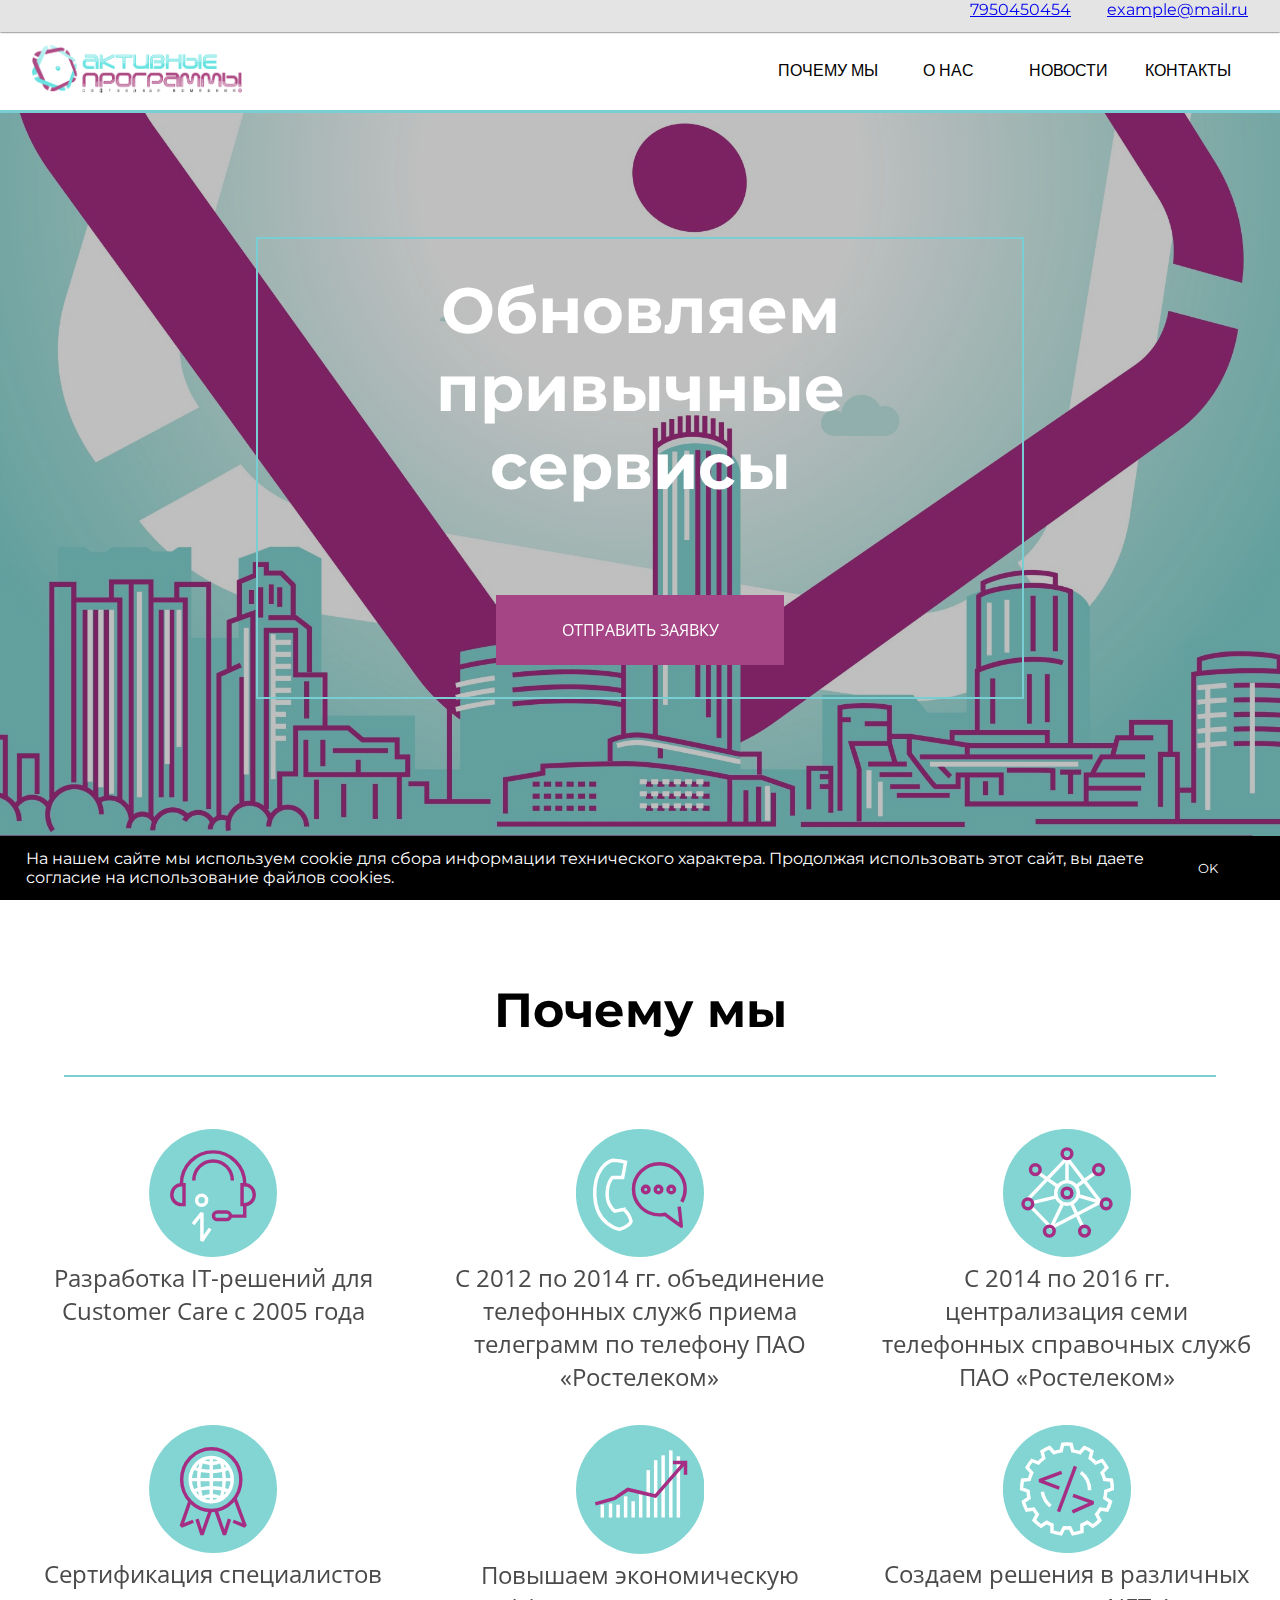
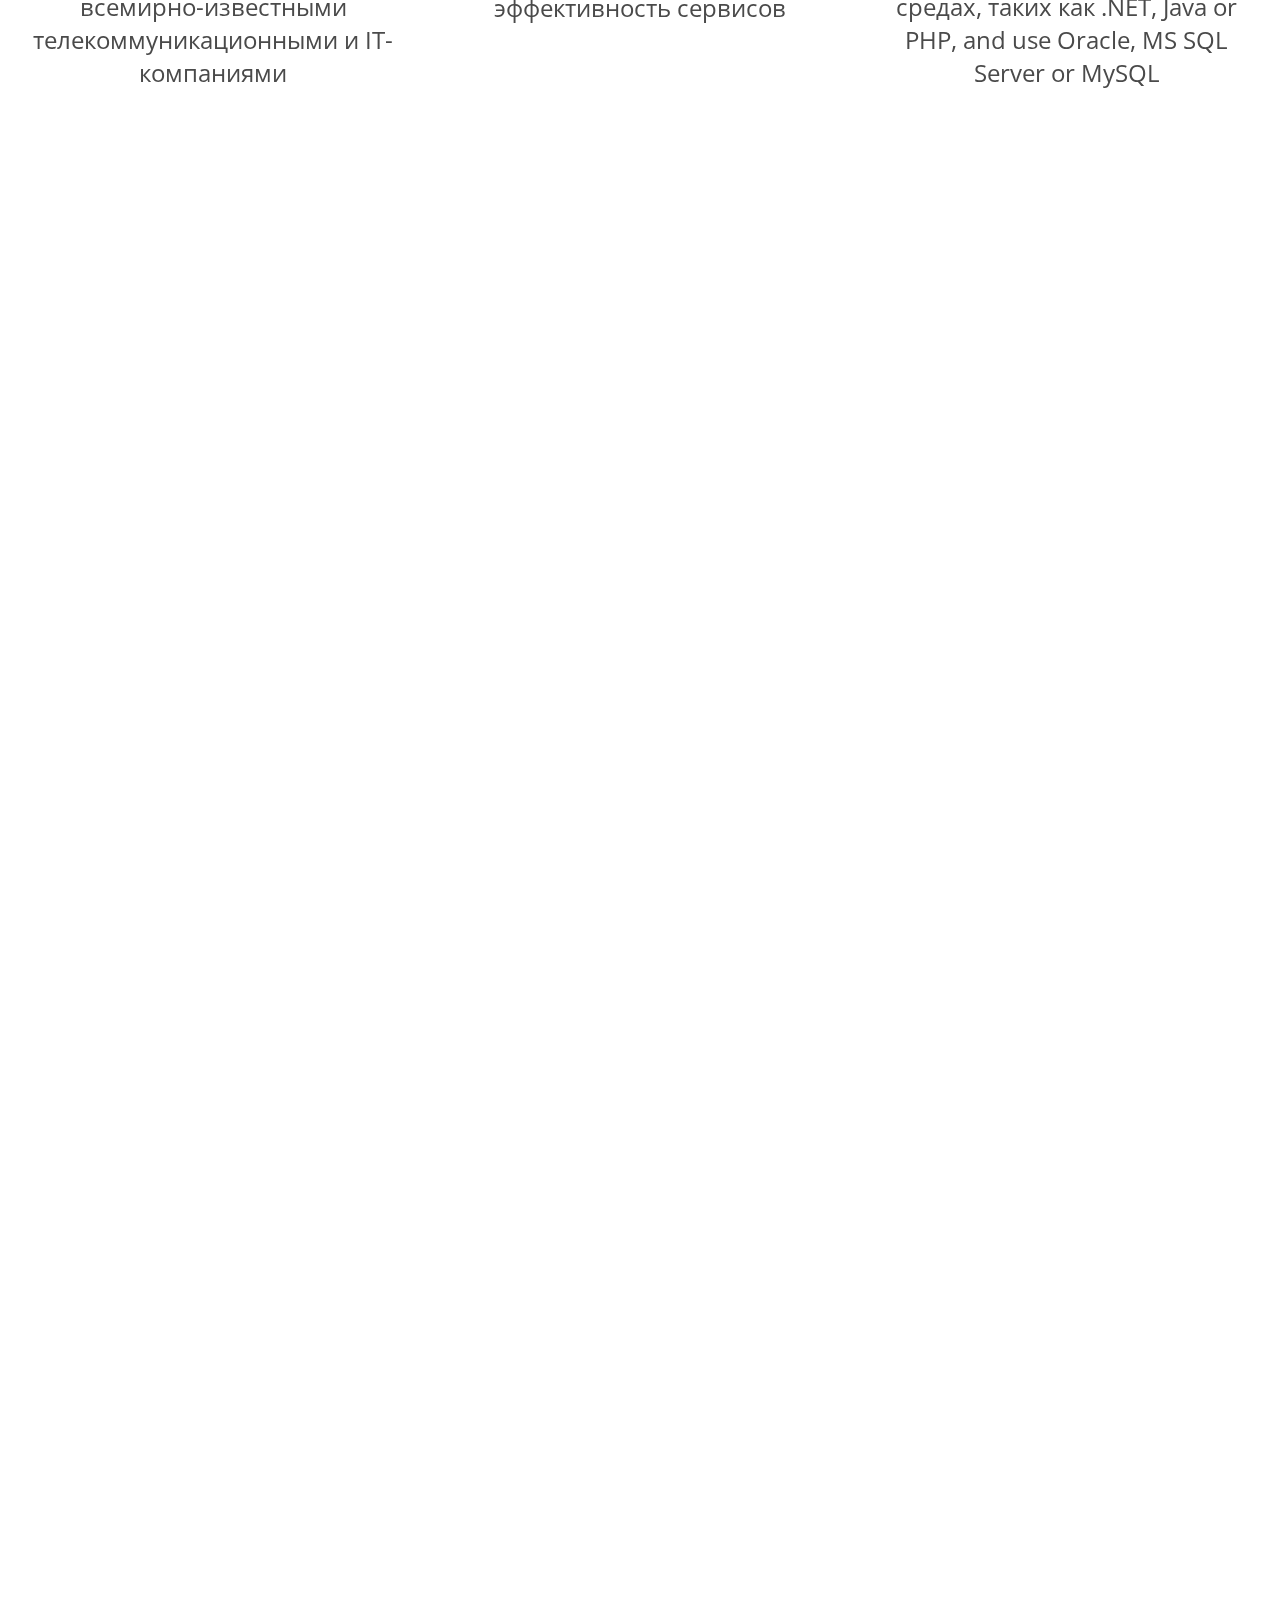
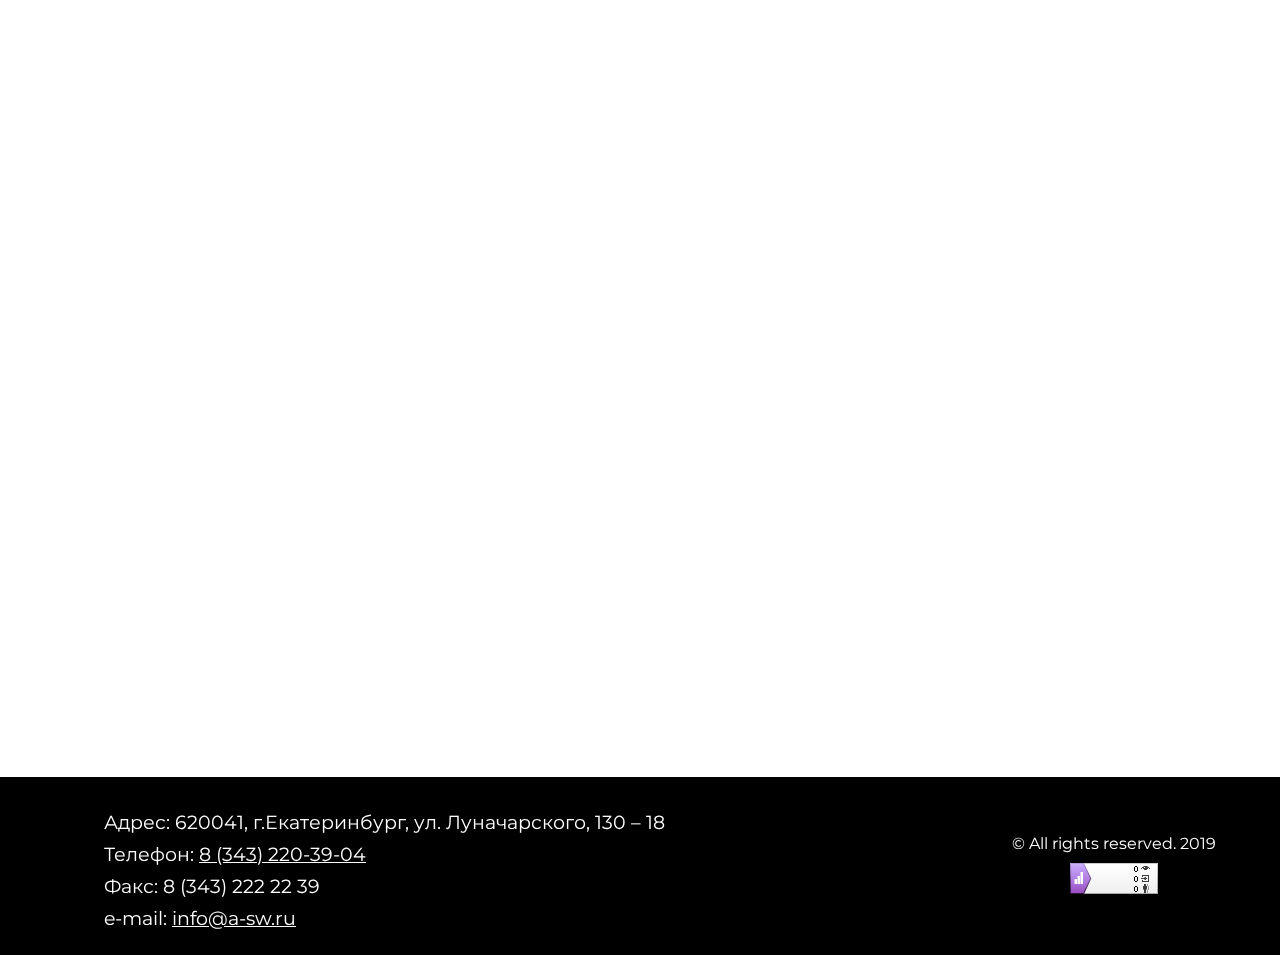
==== src/index.html @ 52c0e46d "fixed" ====
<!DOCTYPE html>
<html lang="ru">
    <head>
        <meta charset="UTF-8">
        <meta name="viewport" content="width=device-width, initial-scale=1.0">
        <meta http-equiv="X-UA-Compatible" content="ie=edge">
        <link rel="stylesheet" href="css/style.css">
        <link rel="stylesheet" href="css/animations.css">
        <link href="https://fonts.googleapis.com/css?family=Arimo|Noto+Serif+TC" rel="stylesheet">
        <title>Активные Программы</title>
    </head>
    <body>
            <div class="fixed-background"></div>
            <div id="loaderArea" class="loaderArea">
                <div id="load" class="load">
                    <hr><hr><hr><hr>
                </div>
            </div>

            <button></button>

        <div class="popup">
            <div class="popup-card popup-card-form">
                <button class="button button__close">
                    <span class="button__close--line"></span>
                    <span class="button__close--line"></span>
                </button>
                <h2 class="card__headline">Оставьте заявку</h2>
                <p class="card__text">и мы вам перезвоним.</p>
                <form class="form" method="POST">
                    <input class="form__input" type="text" placeholder="Ваше имя" required>
                    <input class="form__input" type="email" placeholder="Ваш email" required>
                    <input class="form__input" type="tel" placeholder="Ваш номер телефона" required>
                    <label class="form__checkbox">
                    <input type="checkbox" name="checkbox" required>
                    Даю согласие на обработку персональных данных</label>
                    <button class="button form__button form__button-submit" type="submit">Оставить заявку</button>  
                </form>
            </div>
            <div class="popup-card popup-succes">
                <h2 class="popup-succes__headline">Спасибо</h2>
                <p class="popup-succes__text">ваша заявка добавлена</p>
                <button class="button form__button popup-succes__button">Отлично</button>
            </div>
        </div>
        
        <section class="top">
            <div class="pre-header">
                <div class="pre-header__info">
                    <a href="tel:+79222222222">7950450454</a>
                    <a href="mailto:example@mail.ru" class="pre-header__info-mail">example@mail.ru</a>
                </div>
            </div>
            <header class="header">

                <a href="index.html">
                    <img src="./images/logo.png" alt="Активные программы" class="header__logo">
                </a>
                <div id="mobile-menu-header">

                    <ul class="navbar navbar--desktop" >
                        <li class="navbar__point"><a href="#about-us" class="navbar__link" >Почему мы</a></li>
                        <li class="navbar__point"><a href="#director-word" class="navbar__link" >О нас</a></li>
                        <li class="navbar__point"><a href="#our-news" class="navbar__link" >Новости</a></li>
                        <li class="navbar__point"><a href="#contacts" class="navbar__link" >Контакты</a></li>
                    </ul>
                </div>


                <div class="burger">
                    <span class="burger__line"></span>
                    <span class="burger__line"></span>
                    <span class="burger__line"></span>
                </div>
            </header>

            <div id="menu-header">
                <ul class="navbar navbar--mobile navbar--mobile-close">
                    <li class="navbar__point"><a href="#about-us" class="navbar__link" >Почему мы</a></li>
                    <li class="navbar__point"><a href="#director-word" class="navbar__link" >О нас</a></li>
                    <li class="navbar__point"><a href="#our-news" class="navbar__link" >Новости</a></li>
                    <li class="navbar__point"><a href="#contacts" class="navbar__link" >Контакты</a></li>
                </ul>
    
            </div>

            <div class="content">
                <h1 class="content__headline">Обновляем привычные сервисы</h1>
                <button class="button content__button">Отправить заявку</button>
            </div>

        </section>

        <section class="about-us" id="about-us">
            <div class="about-container">
                <div class="about-first">
                    <h3>Почему мы</h3>
                </div>
                <div class="flex-things">
                    <div class="thing">
                        <img src="images/1.svg" alt="Customer care">
                        <p>Разработка IT-решений для Customer Care с 2005 года</p>
                    </div>
                    <div class="thing">
                        <img src="images/2.svg" alt="Объединение телефонных служб приема">
                        <p>С 2012 по 2014 гг. объединение
                                телефонных служб приема
                                телеграмм по телефону
                                ПАО «Ростелеком»</p>
                    </div>
                    <div class="thing">
                        <img src="images/3.svg" alt="Централизация служб ростелеком">
                        <p> C 2014 по 2016 гг.
                                централизация семи
                                телефонных справочных
                                служб ПАО «Ростелеком» </p>
                    </div>
                    <div class="thing">
                        <img src="images/4.svg" alt="Сертификация специалистов">
                        <p>Сертификация специалистов
                                всемирно-известными
                                телекоммуникационными
                                и IT-компаниями</p>
                    </div>
                    <div class="thing">
                        <img src="images/5.svg" alt="Повышение экономичности">
                        <p>Повышаем
                                экономическую
                                эффективность
                                сервисов</p>
                    </div>
                    <div class="thing">
                        <img src="images/6.svg" alt="Создание решений в различных сферах">
                        <p>Создаем решения в различных средах,
                                таких как .NET, Java or PHP, and use
                                Oracle, MS SQL Server or MySQL</p>
                    </div>
                </div>
            </div>
        </section>

        <section class="director-word fadeInUp wow">
            <div class="director-word__wrapper">
                <div class="head">
                    <h3 id="director-word">О нас</h3>
                </div>
                <h2>Ваш клиентский сервис уже зрелый, 
                        но не такой эффективный как прежде? 
                        Ищете способ, как его улучшить? 
                </h2>

                <div class="text">
                    <div class="first-part">
                        <p>
                                Если да, то у вас есть ресурс для дальнейшего
                                развития. Снижение эффективности стабильно
                                работающего сервиса — не повод сходить
                                с дистанции! Нужно всего лишь обновить
                                технологию, дать сервису «второе дыхание».
                                «Активные программы» делают это для своих
                                клиентов на российском рынке уже более 10 лет,
                                сокращая затраты заказчиков на содержание
                                клиентского сервиса до 40 %.
                                Мы состоялись как бизнес на границе Европы
                                и Азии, где соединяются два континента, два
                                разных менталитета. Это значит, что обновление 
                        </p>
                    </div>
    
                    <div class="second-part">
                        <p>
                                привычного — суть нашего мышления, основа
                                наших программных продуктов.
                                Мы готовы к сотрудничеству, как на знакомом вам
                                рынке, так и на новом, например, на российском.
                                Обновите ваш клиентский сервис в «Активных
                                программах», гарантирую, что мы дадим ему
                                «второе дыхание»!
                        </p>
                        <div class="director">
                            <div class="director__container">
                                <h4>Александр Докучаев </h4>
                                <p>директор ООО «Активные программы»</p>
                            </div>
                            <img src="images/direc.png">
                        </div>
                    </div>
                </div>
            </div>
            </section>

        <section class="our-news fadeInUp wow" id="our-news">
            <h2 class="our-news__headline">Новости компании</h2>
            <a href="news/all-news.html" class="our-news__headline-link">Смотреть все...</a>
            <div class="news">
                <div class="news__block">
                    <div class="news__block-image"></div>
                    <div class="news__block-content">
                        <h3><a href="news/news/one-news.html">Активные программы – генеральный спонсор первого в России двухдневного турнира в дисциплине Field</a></h3>
                        <span class="news__block-date">01.01.1970</span>
                        <p>28-30 сентября 2018 года, в загородном клубе «Лесная поляна», г. Березовский, состоялся первый в России двухдневный турнир по полевой стрельбе из лука − Гран-При Евразия.</p>
                        <a href="news/news/one-news.html" class="news__block-link">Читать далее.</a>
                    </div>
                </div>
                <div class="news__block">
                    <div class="news__block-image"></div>
                    <div class="news__block-content">
                        <h3><a href="news/news/one-news.html">Компания «Активные программы» представит Екатеринбург на всемирной выставке CEBIT 2018</a></h3>
                        <span class="news__block-date">01.01.1970</span>
                        <p>С 11 по 15 июня в Ганновере пройдет всемирный фестиваль информационных и компьютерных технологий, где будут представлены новейшие разработки и достижения в отрасли.</p>
                        <a href="news/news/one-news.html" class="news__block-link">Читать далее.</a>
                    </div>
                </div>
                <div class="news__block">
                    <div class="news__block-image"></div>
                    <div class="news__block-content">
                        <h3><a href="news/news/one-news.html">Активные программы приняли участие в организации первого этапа кубка России по 3D стрельбе из лука</a></h3>
                        <span class="news__block-date">01.01.1970</span>
                        <p>18-20 мая в спортивном комплексе «Курганово» состоялся первый этап кубка России по 3D стрельбе из лука восточной зоны. В третий раз почетное право организовать мероприятие предоставлено Стрелковому Обществу Евразия − массовому спортивному объединению лучников, владеющему обширным парком макетов для 3D стрельбы из лука. Компания «Активные программы» учредила специальные призы для победителей.</p>
                        <a href="news/news/one-news.html" class="news__block-link">Читать далее.</a>
                    </div>
                </div>
            </div>
        </section>

        <section class="map fadeInUp wow">
            <iframe src="https://www.google.com/maps/embed?pb=!1m18!1m12!1m3!1d2182.2469455033993!2d60.61675531611983!3d56.84170791494999!2m3!1f0!2f0!3f0!3m2!1i1024!2i768!4f13.1!3m3!1m2!1s0x43c16e865427ce73%3A0xb6379f2a92ab1306!2z0YPQuy4g0JvRg9C90LDRh9Cw0YDRgdC60L7Qs9C-LCAxMzAsIDE4LCDQldC60LDRgtC10YDQuNC90LHRg9GA0LMsINCh0LLQtdGA0LTQu9C-0LLRgdC60LDRjyDQvtCx0LsuLCA2MjAwNzU!5e0!3m2!1sru!2sru!4v1554385205205!5m2!1sru!2sru" allowfullscreen></iframe>

        </section>

        <footer class="footer" id="contacts">
            <ul class="info">
                <li class="info__point">Адрес: 620041, г.Екатеринбург, ул. Луначарского, 130 – 18</li>
                <li class="info__point">Телефон: <a href="tel:+73432203904">8 (343) 220-39-04</a></li>
                <li class="info__point">Факс: 8 (343) 222 22 39</li>
                <li class="info__point">e-mail: <a href="mailto:info@a-sw.ru">info@a-sw.ru</a></li>   
            </ul>
            <div class="footer__something">
                <p style="color: white">© All rights reserved. 2019</p>
                <img class="footer__something-metric" src="images/yandexmetrics.png">
            </div>
        </footer>

        <div class="cookie">
            <p class="cookie__text">На нашем сайте мы используем cookie для сбора информации технического характера. Продолжая использовать этот сайт, вы даете согласие на использование файлов cookies.</p>
            <button class="button cookie__button">OK</button>
        </div>
        
    <script src="js/menu.js"></script>
    <script src="jquery/jquery.3.3.1.min.js"></script>
    <script src="js/popup.js"></script>
    <script src="js/wow.min.js"></script>
    <script src="js/scroll.js"></script>
    <script src="js/cookie.js"></script>
    <script src="js/loader.js"></script>
    <script>
        wow = new WOW(
        {
        boxClass:     'wow',      // default
        animateClass: 'animated', // default
        offset:       0,          // default
        mobile:       true,       // default
        live:         true        // default
    }
    )
    new WOW().init();</script>
    </body>
</html>
---- src/css/style.css ----
@charset "UTF-8";
/*Общие правила*/
@import url("https://fonts.googleapis.com/css?family=Montserrat");
@import url("https://fonts.googleapis.com/css?family=Open+Sans");
* {
  -webkit-box-sizing: border-box;
          box-sizing: border-box;
}

@media (min-width: 700px) {
  html {
    font-size: 16px;
  }
}

@media (max-width: 700px) {
  html {
    font-size: 14px;
  }
}

h1, h2, h3, h4, h5, p, img {
  margin: 0;
  padding: 0;
}

h1, h2, h3, h4, h5, p, ul, a, button {
  font-family: 'Montserrat';
  outline: none;
}

body {
  margin: 0;
  padding: 0;
  width: 100%;
  overflow-x: hidden;
}

.button {
  width: 18em;
  padding: 1.5em 0;
  text-align: center;
  background-color: transparent;
  border: none;
  cursor: pointer;
}

@media (max-width: 720px) {
  .button {
    width: 70%;
  }
}

/*Блок top*/
.top {
  background-size: cover;
  height: 100vh;
  display: -webkit-box;
  display: -ms-flexbox;
  display: flex;
  -webkit-box-pack: center;
      -ms-flex-pack: center;
          justify-content: center;
  -webkit-box-align: center;
      -ms-flex-align: center;
          align-items: center;
  background-attachment: scroll;
}

.top .header {
  width: 100%;
  padding: 0.8rem 2rem;
  -webkit-box-align: center;
      -ms-flex-align: center;
          align-items: center;
  -webkit-box-pack: justify;
      -ms-flex-pack: justify;
          justify-content: space-between;
  display: -webkit-box;
  display: -ms-flexbox;
  display: flex;
  border-bottom: 3px solid #79CED4;
  background: #ffffff;
  position: absolute;
  top: 2rem;
  left: 0;
  z-index: 10;
}

.top .header__logo {
  width: auto;
  height: 3rem;
}

.top .burger {
  width: 2.5em;
  height: auto;
  cursor: pointer;
}

.top .burger__line {
  display: block;
  width: 100%;
  height: 0.2em;
  margin-top: 0.5em;
  background-color: #000000;
}

.top .burger__line:first-child {
  margin: 0;
}

.top .navbar__point {
  display: inline-block;
  width: 10em;
  height: 50%;
  text-transform: uppercase;
  -webkit-transition: all 0.5s ease-in-out;
  transition: all 0.5s ease-in-out;
}

.top .navbar__point:hover {
  border-bottom: 1px solid #B86093;
}

.top .navbar__link {
  display: block;
  height: 100%;
  width: 100%;
  color: black;
  text-decoration: none;
  font-size: 1rem;
  text-align: center;
  font-family: 'Arimo', sans-serif, 'Franklin Gothic Medium', 'Arial Narrow', Arial, sans-serif;
}

@media (min-width: 1050px) {
  .top .navbar {
    width: 30em;
    height: 100%;
    display: -webkit-box;
    display: -ms-flexbox;
    display: flex;
    -webkit-box-pack: justify;
        -ms-flex-pack: justify;
            justify-content: space-between;
    -webkit-box-align: center;
        -ms-flex-align: center;
            align-items: center;
    padding: 0;
  }
  .top .navbar--mobile {
    display: none;
  }
  .top .burger {
    display: none;
  }
}

.top .content {
  text-align: center;
  padding: 2rem 10%;
  border: 2px solid #79CED4;
}

.top .content__headline {
  color: #ffffff;
  margin-bottom: 10vh;
}

.top .content__button {
  background-color: #A54586;
  color: white;
  font-size: 1rem;
  text-transform: uppercase;
  font-family: 'Open Sans';
}

.fixed-background {
  position: fixed;
  top: 0;
  z-index: -1;
  background: -webkit-gradient(linear, left top, right top, color-stop(100%, rgba(0, 0, 0, 0.25)), to(transparent)), url("../images/city.jpg") no-repeat center;
  background: linear-gradient(to right, rgba(0, 0, 0, 0.25) 100%, transparent), url("../images/city.jpg") no-repeat center;
  width: 100vw;
  height: 100vh;
  background-size: cover;
}

.pre-header {
  position: absolute;
  width: 100%;
  height: 2rem;
  background-color: #e4e4e4;
  top: 0;
  left: 0;
  -webkit-box-shadow: 0 0 2px;
          box-shadow: 0 0 2px;
  z-index: 11;
}

.pre-header__info {
  text-align: right;
}

.pre-header__info a {
  margin-right: 2rem;
}

@media (min-width: 1050px) {
  .content {
    width: 60%;
  }
  .content__headline {
    font-size: 4rem;
  }
}

@media (max-width: 1050px) {
  .content {
    width: 90%;
    padding: 0;
  }
  .content__headline {
    font-size: 3rem;
  }
}

@media (max-width: 390px) {
  .content__headline {
    font-size: 2.3rem;
  }
}

@media (max-width: 1050px) {
  .navbar--desktop {
    display: none;
  }
  .navbar--mobile {
    display: block;
    position: absolute;
    background: #ffffff;
    top: 0;
    left: 0;
    width: 100vw;
    height: auto;
    background-color: #ffffff;
    -webkit-transition-duration: 1s;
            transition-duration: 1s;
    padding-left: 0;
    margin: 0;
    -webkit-transform: translateY(-100vh);
            transform: translateY(-100vh);
    z-index: 9;
  }
  .navbar--mobile .navbar__point {
    display: block;
    width: 100%;
    height: auto;
    border-bottom: 1px solid #79CED4;
    padding: 2em 0;
    text-align: left;
  }
  .navbar__link {
    color: white;
  }
  .burger {
    display: block;
  }
}

.popup {
  width: 100%;
  height: 100%;
  position: fixed;
  background-color: rgba(113, 113, 113, 0.7);
  z-index: 100;
  display: none;
  top: 0;
  left: 0;
  opacity: 0;
  -webkit-transition: all 0.4s ease-in-out;
  transition: all 0.4s ease-in-out;
}

.popup-card {
  height: auto;
  position: relative;
  margin: 15vh auto;
  background-color: #ffffff;
  border-radius: 10px;
  text-align: center;
  padding-bottom: 1.5rem;
  -webkit-transition: all 0.5s ease-in-out;
  transition: all 0.5s ease-in-out;
}

.popup-succes {
  padding: 1rem 1rem;
  margin: 30vh auto;
  display: none;
}

.popup-succes__headline {
  margin-bottom: 0.5rem;
  font-size: 1.6rem;
}

.popup-succes__text {
  border-bottom: 1px solid #AD4582;
  font-size: 1.2rem;
  width: 60%;
  margin: 0 20%;
}

.card__headline {
  font-size: 2.5rem;
  padding: 1rem;
  color: #000000;
}

.card__text {
  font-size: 1.5rem;
  color: #000000;
}

.form {
  display: -webkit-box;
  display: -ms-flexbox;
  display: flex;
  -webkit-box-orient: vertical;
  -webkit-box-direction: normal;
      -ms-flex-direction: column;
          flex-direction: column;
  -webkit-box-pack: start;
      -ms-flex-pack: start;
          justify-content: flex-start;
  -webkit-box-align: center;
      -ms-flex-align: center;
          align-items: center;
}

.form__input {
  margin-top: 2vh;
  width: 70%;
  padding: 1em 0.5em;
  border: transparent;
  border-bottom: 1px solid #AD4582;
  font-size: 1rem;
}

.form__input:first-child {
  margin-top: 0;
}

.form__button {
  background-color: #86E3EA;
  border-radius: 10px;
  font-family: 'Arimo', sans-serif, 'Franklin Gothic Medium', 'Arial Narrow', Arial, sans-serif;
  font-size: 1rem;
  height: 3rem;
  width: 15rem;
  margin-top: 1rem;
  padding: 0;
}

.form__button:hover {
  background-color: #6FBCC1;
}

.form__checkbox {
  margin-top: 2em;
  color: #000000;
  display: inline-block;
}

.button__close {
  background-color: rgba(0, 0, 0, 0.1);
  position: absolute;
  font-family: 'Arimo', sans-serif, 'Franklin Gothic Medium', 'Arial Narrow', Arial, sans-serif;
  height: 35px;
  width: 35px;
  display: -webkit-box;
  display: -ms-flexbox;
  display: flex;
  -webkit-box-pack: center;
      -ms-flex-pack: center;
          justify-content: center;
  -webkit-box-align: center;
      -ms-flex-align: center;
          align-items: center;
  border-top-right-radius: 10px;
  border-bottom-left-radius: 10px;
  top: 0;
  right: 0;
}

.button__close:hover {
  background-color: rgba(0, 0, 0, 0.3);
}

.button__close--line {
  display: block;
  position: absolute;
  width: 30px;
  height: 1px;
  background-color: #000000;
  -webkit-transform: rotate(45deg);
          transform: rotate(45deg);
}

.button__close--line:last-child {
  -webkit-transform: rotate(-45deg);
          transform: rotate(-45deg);
}

@media (min-width: 1040px) {
  .popup-card {
    width: 30%;
  }
}

@media (max-width: 1040px) {
  .popup-card {
    width: 80%;
  }
}

@media (max-width: 320px) {
  .popup-card {
    margin: 5vh 10%;
  }
  .popup-succes {
    margin: 30vh auto;
  }
}

.loaderArea {
  background: -webkit-gradient(linear, left top, left bottom, color-stop(10%, #ffe7e8), color-stop(90%, #fff9da));
  background: linear-gradient(to bottom, #ffe7e8 10%, #fff9da 90%);
  position: fixed;
  left: 0;
  top: 0;
  right: 0;
  bottom: 0;
  z-index: 100000;
  -webkit-transition: all 0.5s ease-in-out;
  transition: all 0.5s ease-in-out;
}

.load {
  position: absolute;
  top: 50%;
  left: 50%;
  -webkit-transform: translate(-50%, -50%);
          transform: translate(-50%, -50%);
  height: 100px;
  width: 100px;
}

.load hr {
  border: 0;
  margin: 0;
  width: 40%;
  height: 40%;
  position: absolute;
  border-radius: 50%;
  -webkit-animation: spin 2s ease infinite;
          animation: spin 2s ease infinite;
}

.load :first-child {
  background: #19A68C;
  -webkit-animation-delay: -1.5s;
          animation-delay: -1.5s;
}

.load :nth-child(2) {
  background: #F63D3A;
  -webkit-animation-delay: -1s;
          animation-delay: -1s;
}

.load :nth-child(3) {
  background: #FDA543;
  -webkit-animation-delay: -0.5s;
          animation-delay: -0.5s;
}

.load :last-child {
  background: #193B48;
}

@-webkit-keyframes spin {
  0%, 100% {
    -webkit-transform: translate(0);
            transform: translate(0);
  }
  25% {
    -webkit-transform: translate(160%);
            transform: translate(160%);
  }
  50% {
    -webkit-transform: translate(160%, 160%);
            transform: translate(160%, 160%);
  }
  75% {
    -webkit-transform: translate(0, 160%);
            transform: translate(0, 160%);
  }
}

@keyframes spin {
  0%, 100% {
    -webkit-transform: translate(0);
            transform: translate(0);
  }
  25% {
    -webkit-transform: translate(160%);
            transform: translate(160%);
  }
  50% {
    -webkit-transform: translate(160%, 160%);
            transform: translate(160%, 160%);
  }
  75% {
    -webkit-transform: translate(0, 160%);
            transform: translate(0, 160%);
  }
}

/*Блок about-us*/
.about-container {
  background-color: white;
  padding: 7vh 0;
}

.about-first {
  width: 90%;
  margin: 0 auto 20px auto;
  border-bottom: 2px solid #79CED4;
  text-align: center;
}

.about-first h3 {
  font-size: 3rem;
  margin: 0 0 4vh 0;
  padding: 0;
}

.flex-things {
  display: -webkit-box;
  display: -ms-flexbox;
  display: flex;
  -ms-flex-pack: distribute;
      justify-content: space-around;
  -ms-flex-wrap: wrap;
      flex-wrap: wrap;
}

.flex-things p {
  font-size: 1.5rem;
  font-family: 'Open Sans';
  color: #4a4a4a;
}

.thing {
  text-align: center;
  width: 30%;
  margin-top: 2rem;
}

.thing img {
  width: 8rem;
}

@media (min-width: 550px) and (max-width: 900px) {
  .thing {
    width: 45%;
  }
}

@media (max-width: 550px) {
  .thing {
    width: 100%;
  }
}

/*Блок director-word*/
.director-word h3 {
  font-size: 3rem;
  text-align: center;
  margin: 0 auto 2rem auto;
}

.director-word {
  margin: auto;
  padding: 3rem 0;
  background-color: #e9e9e9;
  width: 100%;
}

.director-word h2 {
  margin-bottom: 2rem;
  text-align: center;
}

.director-word__wrapper {
  width: 90%;
  margin: auto;
}

.head {
  margin: 0 auto 2rem auto;
  border-bottom: 2px solid #79CED4;
}

.text {
  display: -webkit-box;
  display: -ms-flexbox;
  display: flex;
  -ms-flex-pack: distribute;
      justify-content: space-around;
}

.first-part, .second-part {
  width: 40%;
  font-size: 1.4rem;
}

@media (max-width: 900px) {
  .first-part, .second-part {
    width: 100%;
    padding: 0 7%;
  }
  .text {
    -webkit-box-orient: vertical;
    -webkit-box-direction: normal;
        -ms-flex-direction: column;
            flex-direction: column;
  }
}

.director {
  margin-top: 2rem;
  font-size: 1rem;
}

.director__container {
  width: 70%;
  display: inline-block;
  vertical-align: middle;
}

.director p {
  color: grey;
}

.director img {
  display: inline-block;
  width: 4rem;
  vertical-align: middle;
}

/*Блок news*/
.our-news {
  text-align: center;
  padding: 8vh 0;
  background-color: white;
}

.our-news__headline {
  font-size: 3rem;
}

.our-news__headline-link {
  color: #000000;
}

.our-news__headline-link:hover {
  color: #3B3B3B;
}

.news {
  width: 90%;
  height: auto;
  margin: 0 5%;
  display: -webkit-box;
  display: -ms-flexbox;
  display: flex;
  -webkit-box-pack: justify;
      -ms-flex-pack: justify;
          justify-content: space-between;
  -webkit-box-align: center;
      -ms-flex-align: center;
          align-items: center;
  border-top: 2px solid #79CED4;
  margin-top: 2vh;
  padding-top: 5vh;
  -ms-flex-wrap: wrap;
      flex-wrap: wrap;
  -webkit-box-align: start;
      -ms-flex-align: start;
          align-items: flex-start;
}

.news__block {
  text-align: left;
  height: auto;
}

.news__block:first-child .news__block-image {
  background-image: url("../images/team.jpg");
}

.news__block:nth-child(2n) .news__block-image {
  background-image: url("../images/programmer.jpeg");
}

.news__block:last-child .news__block-image {
  background-image: url("../images/ekbcup.jpg");
}

.news__block-image {
  width: 100%;
  height: 18rem;
  background-position: center center;
  background-repeat: no-repeat;
  background-size: cover;
}

.news__block-content h3 {
  font-size: 1.8rem;
  margin-bottom: 2vh;
  margin-top: 1vh;
}

.news__block-content h3 a {
  color: black;
}

.news__block-content h3 a:hover {
  color: #2F2F2F;
}

.news__block-content p {
  margin-top: 1.5vh;
  font-size: 1.3rem;
  color: #A4A4A4;
  font-family: 'Open Sans';
  height: auto;
  white-space: nowrap;
  overflow: hidden;
  padding: 5px;
  text-overflow: ellipsis;
}

.news__block-date {
  color: #A4A4A4;
  font-family: 'Noto Serif TC', serif, Arial, Helvetica, sans-serif;
}

.news__block-link {
  color: #000000;
  font-family: 'Noto Serif TC', serif, Arial, Helvetica, sans-serif;
  font-size: 1.3rem;
}

.news__block-link:hover {
  color: #2F2F2F;
}

@media (min-width: 1200px) {
  .news__block {
    width: 30%;
  }
}

@media (max-width: 1200px) {
  .news__block {
    width: 100%;
    margin-bottom: 10vh;
  }
  .news__block:last-child {
    margin-bottom: 0;
  }
  .news__block-content h3 {
    font-size: 1.5rem;
  }
}

@media (max-width: 550px) {
  .news__block-image {
    height: 12rem;
  }
}

/* Блок map*/
.map {
  text-align: center;
  padding-bottom: 2rem;
  background-color: white;
}

iframe {
  border-top: #a54586 solid 3px;
  border-right: #a54586 solid 3px;
  border-bottom: #55979c solid 3px;
  border-left: #55979c solid 3px;
  height: 30rem;
  width: 96%;
  margin: 0 2%;
}

@media (max-width: 700px) {
  iframe {
    height: 20rem;
  }
}

/*Блок footer*/
.footer {
  width: 100%;
  padding: 1vh 5vw;
  background-color: #000000;
  display: -webkit-box;
  display: -ms-flexbox;
  display: flex;
  -webkit-box-pack: justify;
      -ms-flex-pack: justify;
          justify-content: space-between;
  -webkit-box-align: center;
      -ms-flex-align: center;
          align-items: center;
  -ms-flex-wrap: wrap;
      flex-wrap: wrap;
}

.footer .info {
  color: white;
}

.footer .info__point {
  list-style: none;
  font-size: 1.2rem;
  margin-top: 0.5rem;
}

.footer .info__point a {
  color: white;
}

.footer__logo {
  width: 20rem;
  height: auto;
}

.footer__something {
  text-align: center;
}

.footer__something-metric {
  margin-top: 10px;
}

@media (max-width: 950px) {
  .footer {
    -webkit-box-pack: center;
        -ms-flex-pack: center;
            justify-content: center;
  }
}

/*Блок cookie*/
.cookie {
  width: 100vw;
  padding: 0.5rem 2vw;
  height: auto;
  position: fixed;
  bottom: 0;
  left: 0;
  background-color: #000000;
  display: -webkit-box;
  display: -ms-flexbox;
  display: flex;
  -webkit-box-pack: justify;
      -ms-flex-pack: justify;
          justify-content: space-between;
  -webkit-box-align: center;
      -ms-flex-align: center;
          align-items: center;
}

.cookie__text {
  color: white;
}

.cookie__button {
  color: white;
  height: 3rem;
  width: 10%;
  padding: 0;
  outline: none;
}
/*# sourceMappingURL=style.css.map */
---- src/css/animations.css ----
@charset "UTF-8";

@-webkit-keyframes fadeIn {
    from {
      opacity: 0;
    }
  
    to {
      opacity: 1;
    }
  }
  
  @keyframes fadeIn {
    from {
      opacity: 0;
    }
  
    to {
      opacity: 1;
    }
  }
  
  
  @keyframes fadeInUp {
    from {
      opacity: 0;
      -webkit-transform: translate3d(0, 100%, 0);
      transform: translate3d(0, 100%, 0);
    }
  
    to {
      opacity: 1;
      -webkit-transform: translate3d(0, 0, 0);
      transform: translate3d(0, 0, 0);
    }
  }
  
  .fadeInUp {
    -webkit-animation-name: fadeInUp;
    animation-name: fadeInUp;
  }

  .animated {
    -webkit-animation-duration: 1s;
    animation-duration: 1s;
    -webkit-animation-fill-mode: both;
    animation-fill-mode: both;
  }
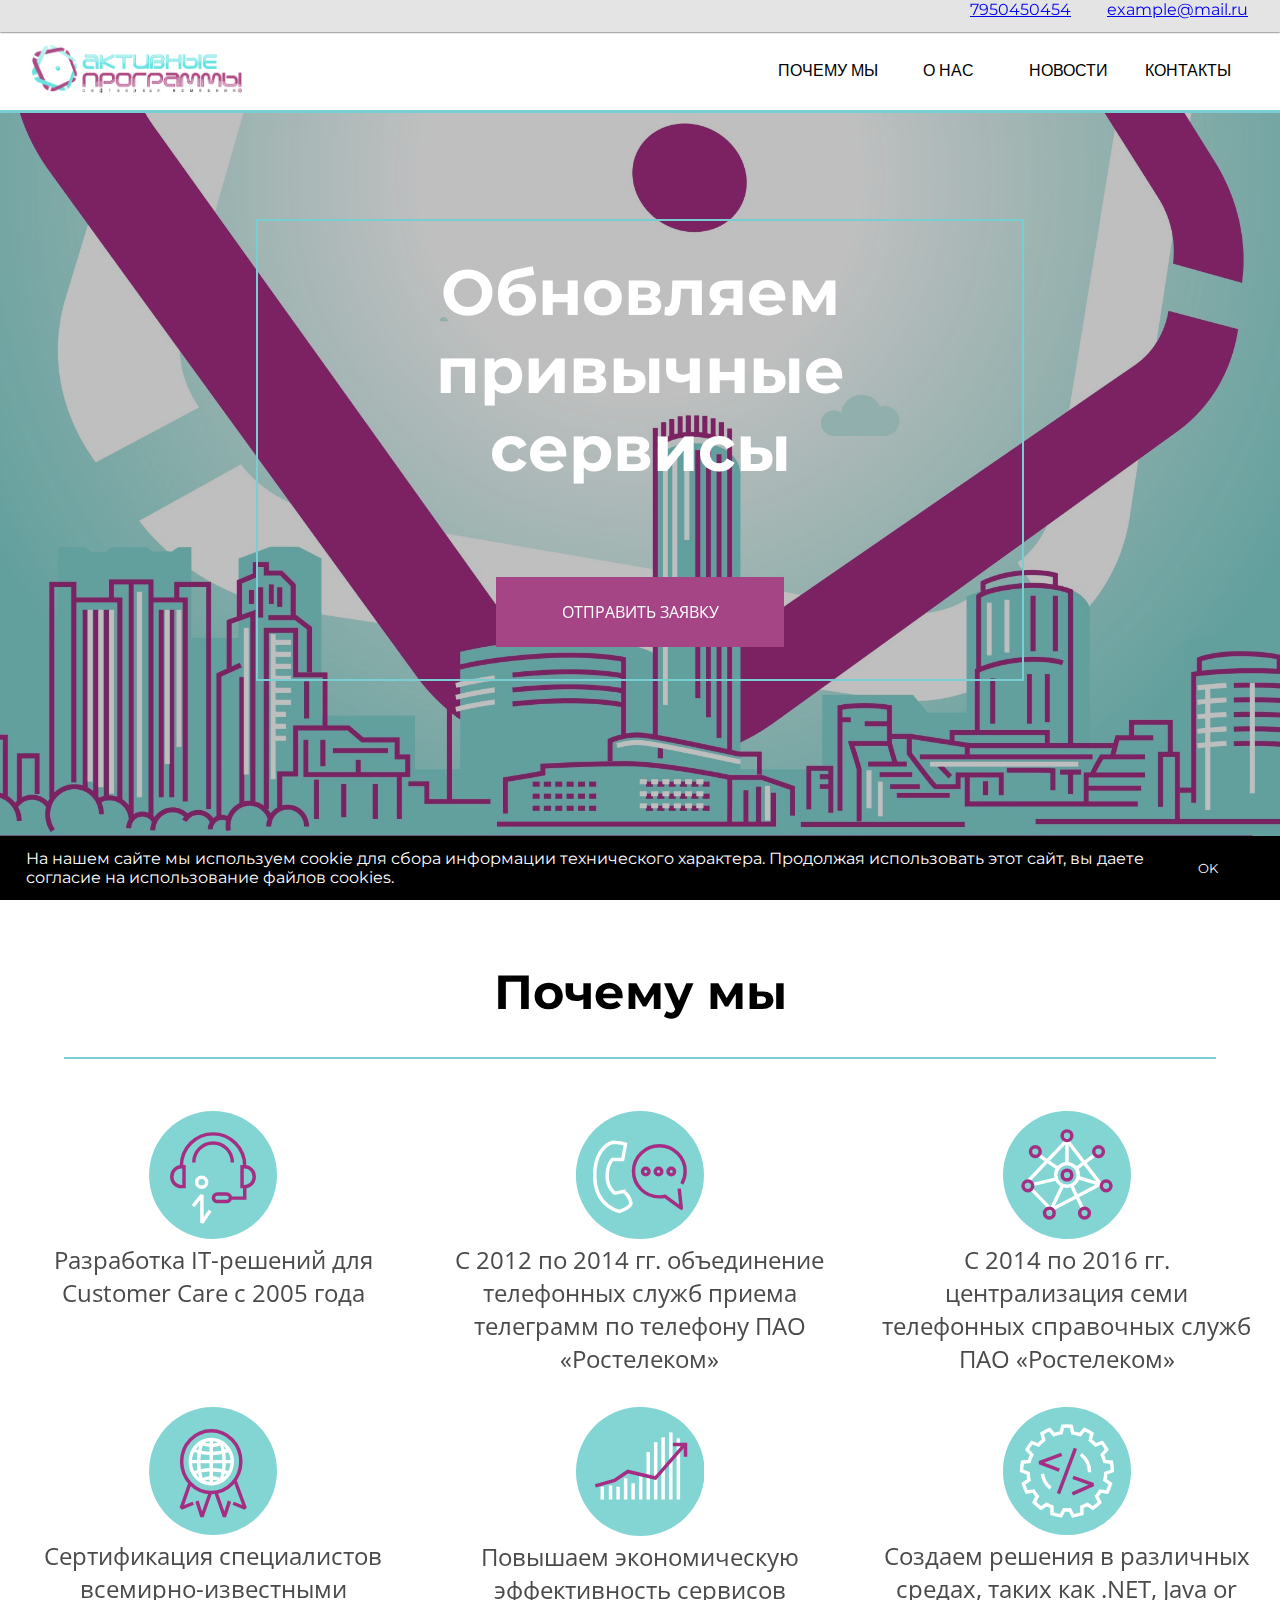
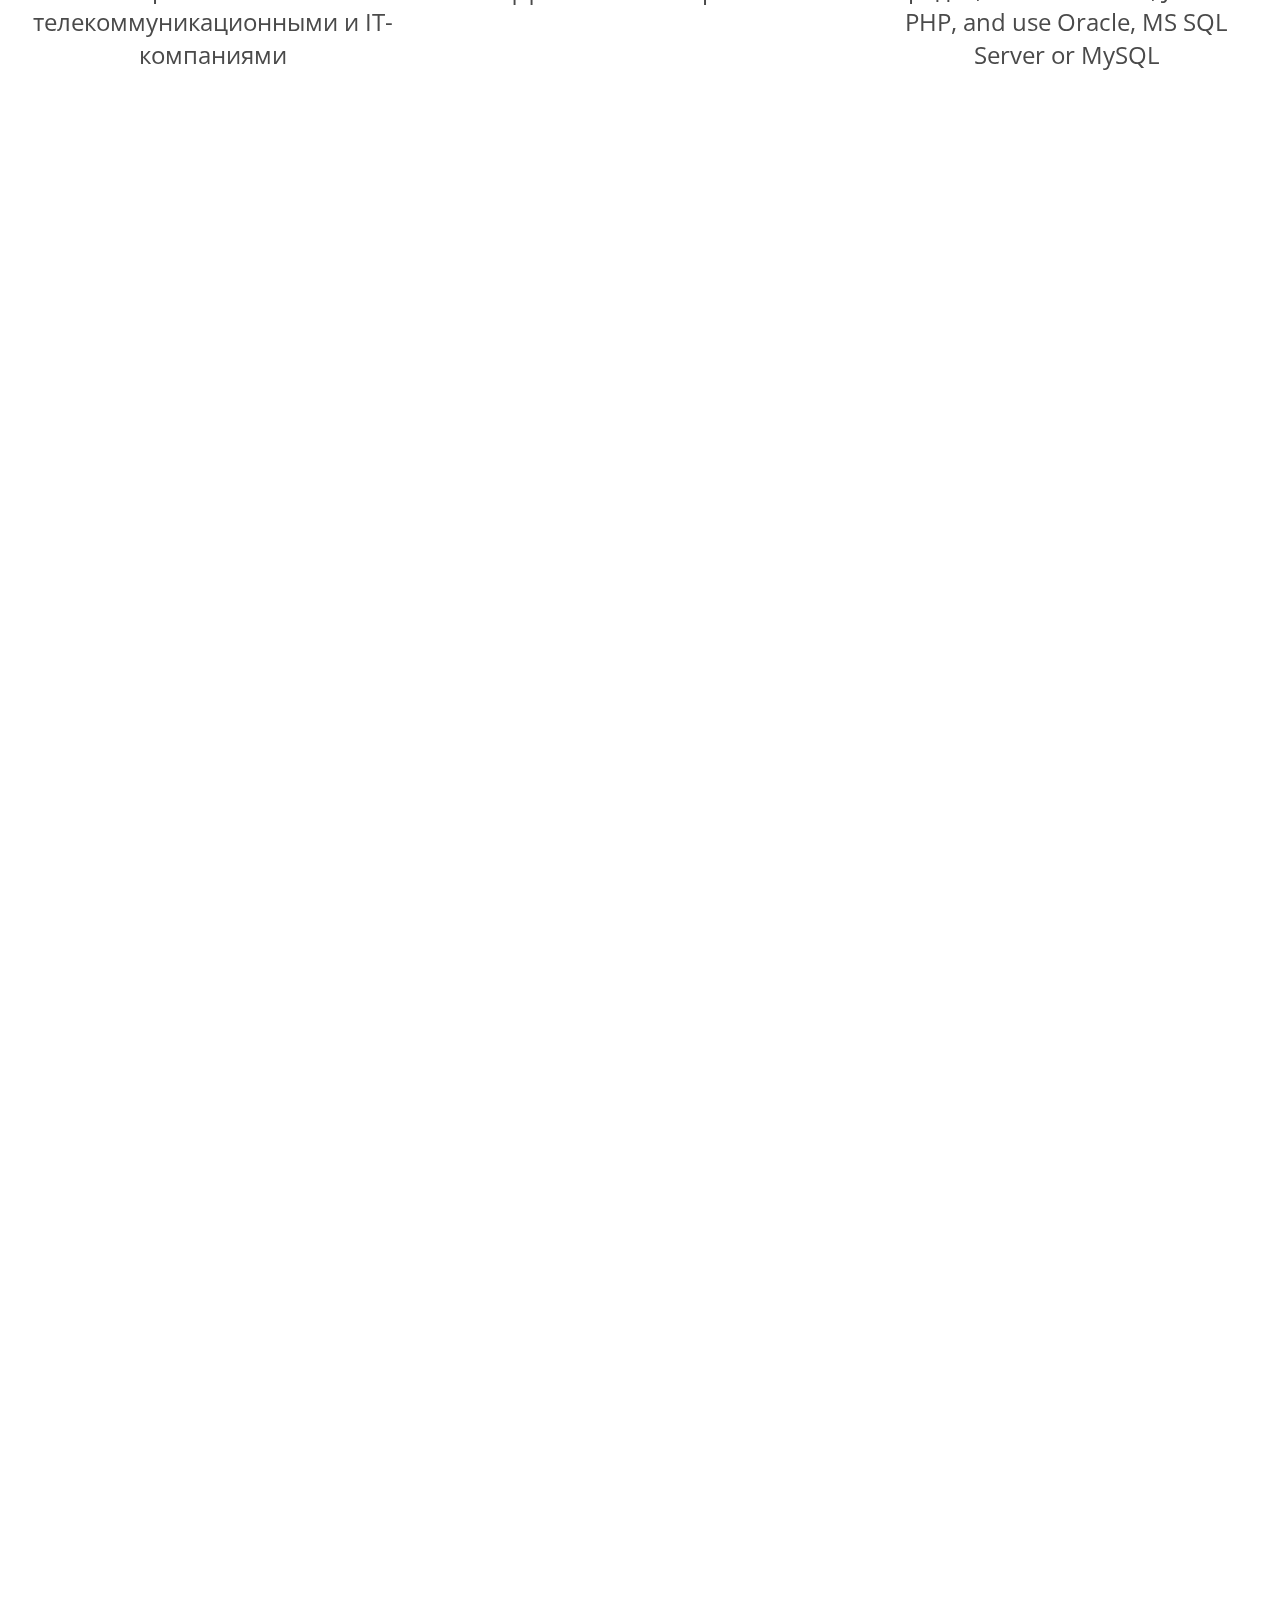
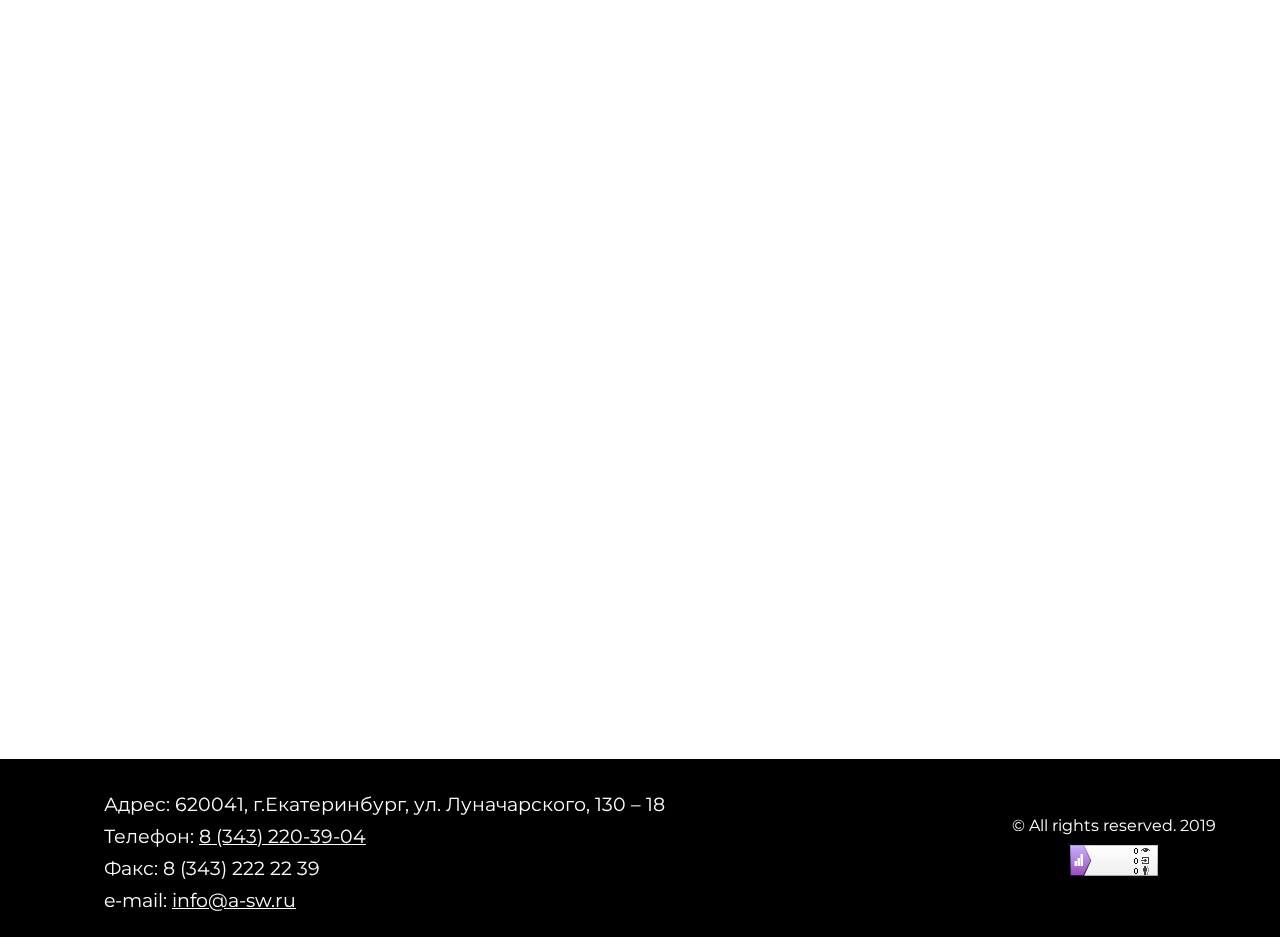
==== commit 773ac57b: "123" ====
--- a/src/index.html
+++ b/src/index.html
@@ -17,7 +17,11 @@
                 </div>
             </div>
 
-            <button></button>
+            <!-- <div class="to-top">
+                <a class="to-top__button" href="#top"></a>
+            </div> -->
+
+<button class="btn-top" title="to top"> Наверх</button>
 
         <div class="popup">
             <div class="popup-card popup-card-form">
@@ -44,7 +48,7 @@
             </div>
         </div>
         
-        <section class="top">
+        <section class="top" id="top">
             <div class="pre-header">
                 <div class="pre-header__info">
                     <a href="tel:+79222222222">7950450454</a>
--- a/src/css/style.css
+++ b/src/css/style.css
@@ -43,6 +43,11 @@
   background-color: transparent;
   border: none;
   cursor: pointer;
+}
+
+.btn-top {
+  display: none;
+  position: fixed;
 }
 
 @media (max-width: 720px) {
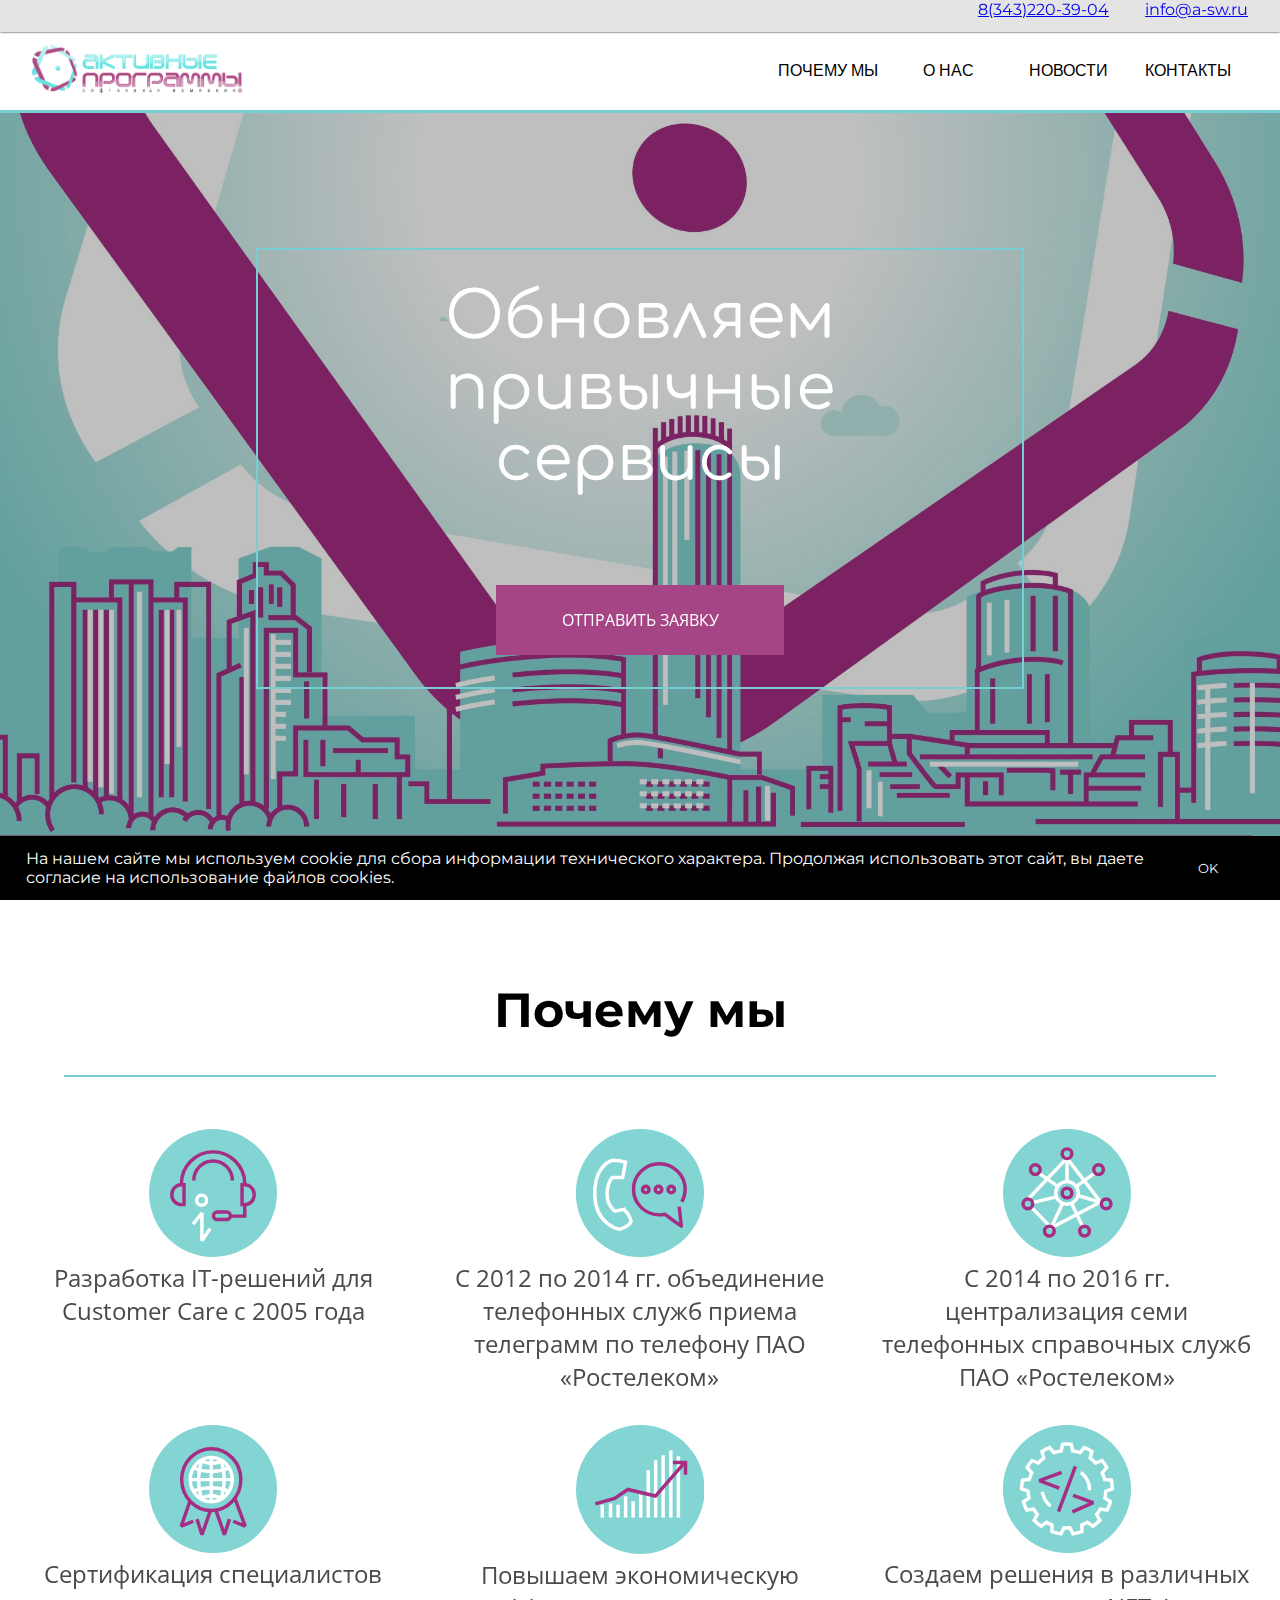
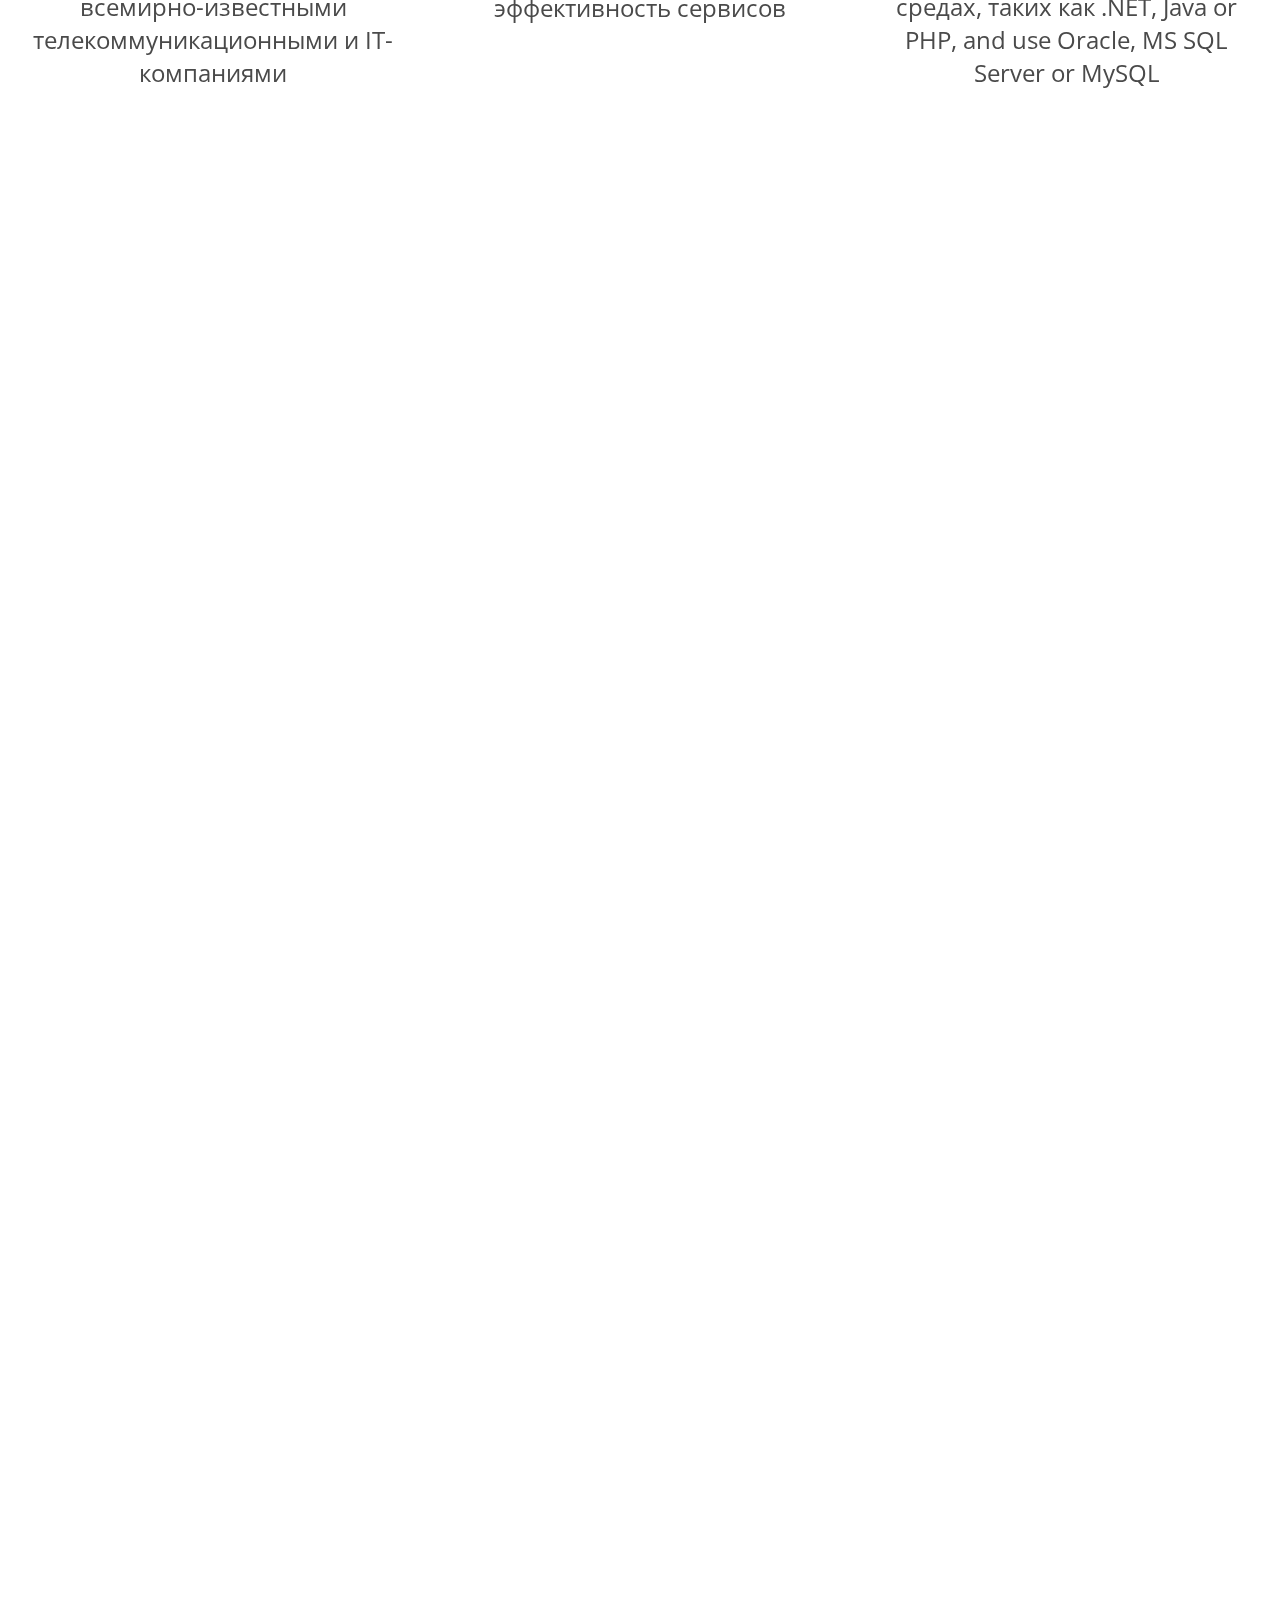
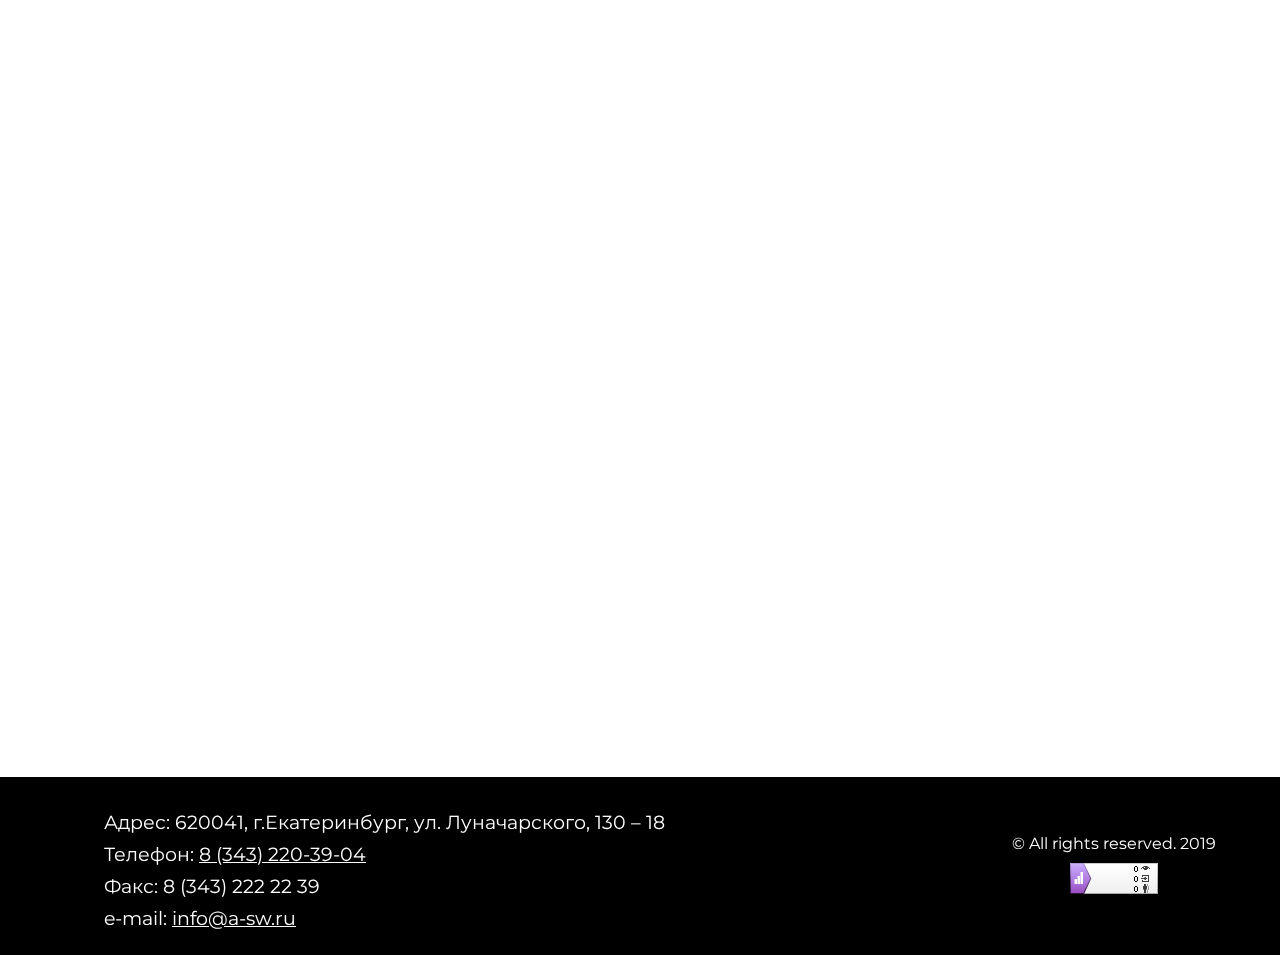
==== commit 519a2bbd: "добавлены реальные номера и шрифты" ====
--- a/src/index.html
+++ b/src/index.html
@@ -7,6 +7,7 @@
         <link rel="stylesheet" href="css/style.css">
         <link rel="stylesheet" href="css/animations.css">
         <link href="https://fonts.googleapis.com/css?family=Arimo|Noto+Serif+TC" rel="stylesheet">
+        <link href="https://fonts.googleapis.com/css?family=Comfortaa" rel="stylesheet">
         <title>Активные Программы</title>
     </head>
     <body>
@@ -17,11 +18,7 @@
                 </div>
             </div>
 
-            <!-- <div class="to-top">
-                <a class="to-top__button" href="#top"></a>
-            </div> -->
-
-<button class="btn-top" title="to top"> Наверх</button>
+            <button></button>
 
         <div class="popup">
             <div class="popup-card popup-card-form">
@@ -48,11 +45,11 @@
             </div>
         </div>
         
-        <section class="top" id="top">
+        <section class="top">
             <div class="pre-header">
                 <div class="pre-header__info">
-                    <a href="tel:+79222222222">7950450454</a>
-                    <a href="mailto:example@mail.ru" class="pre-header__info-mail">example@mail.ru</a>
+                    <a href="tel:8(343)220-39-04">8(343)220-39-04</a>
+                    <a href="mailto:info@a-sw.ru" class="pre-header__info-mail">info@a-sw.ru</a>
                 </div>
             </div>
             <header class="header">
--- a/src/css/style.css
+++ b/src/css/style.css
@@ -43,11 +43,6 @@
   background-color: transparent;
   border: none;
   cursor: pointer;
-}
-
-.btn-top {
-  display: none;
-  position: fixed;
 }
 
 @media (max-width: 720px) {
@@ -171,6 +166,8 @@
 .top .content__headline {
   color: #ffffff;
   margin-bottom: 10vh;
+  font-family: 'Comfortaa', cursive, 'Segoe UI', Tahoma, Geneva, Verdana, sans-serif;
+  font-weight: 400;
 }
 
 .top .content__button {
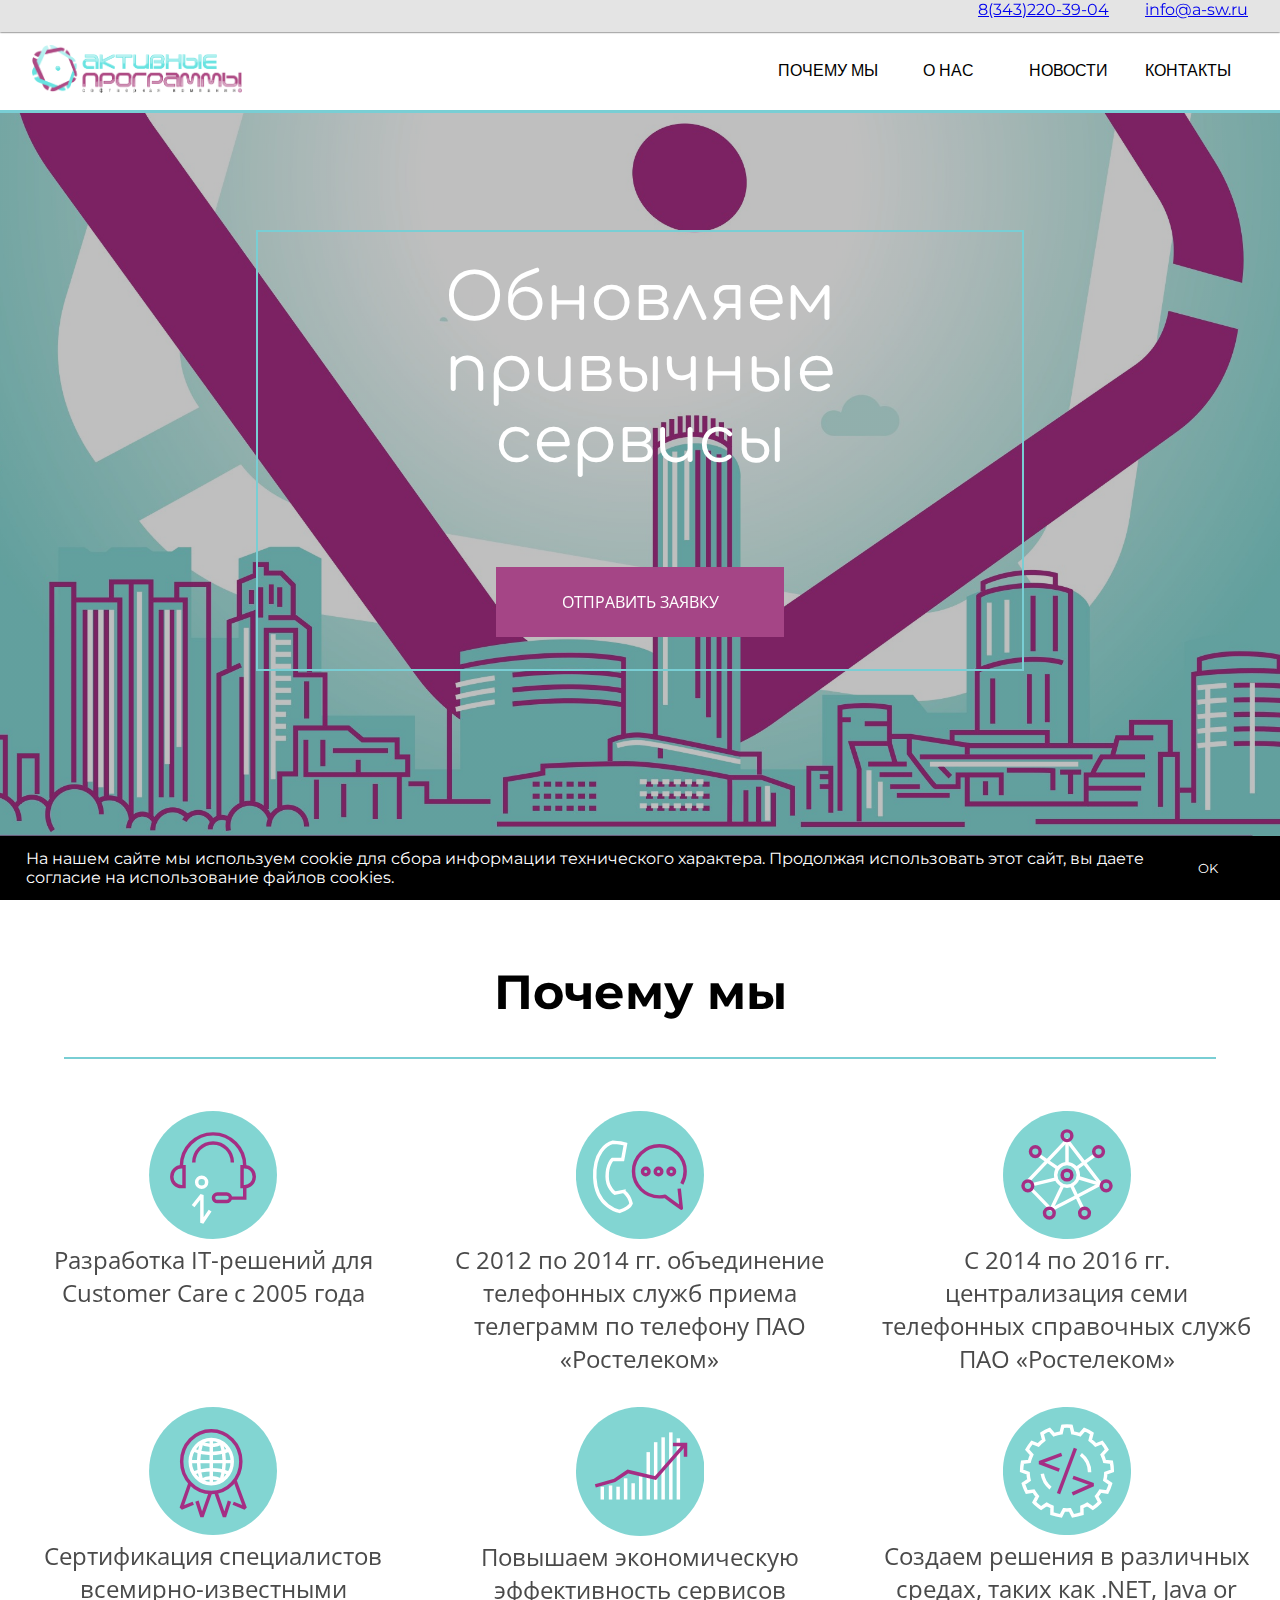
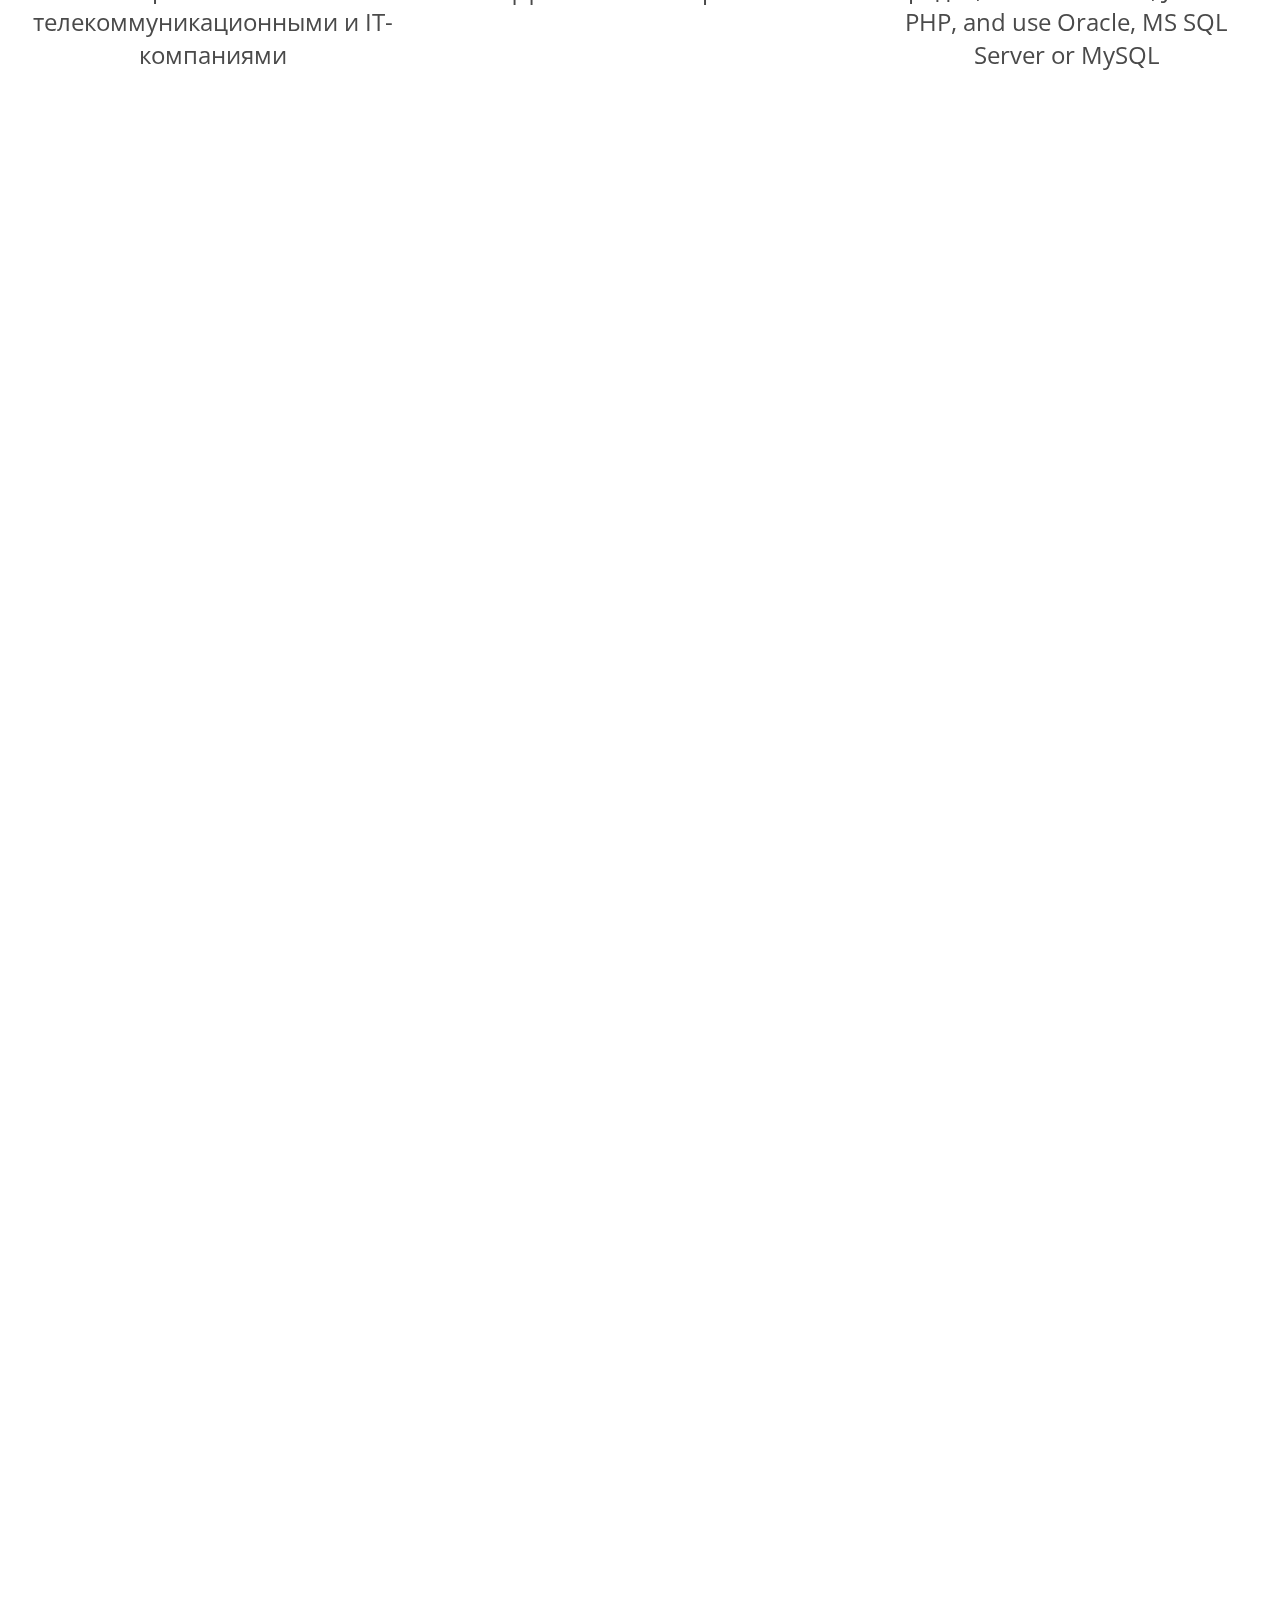
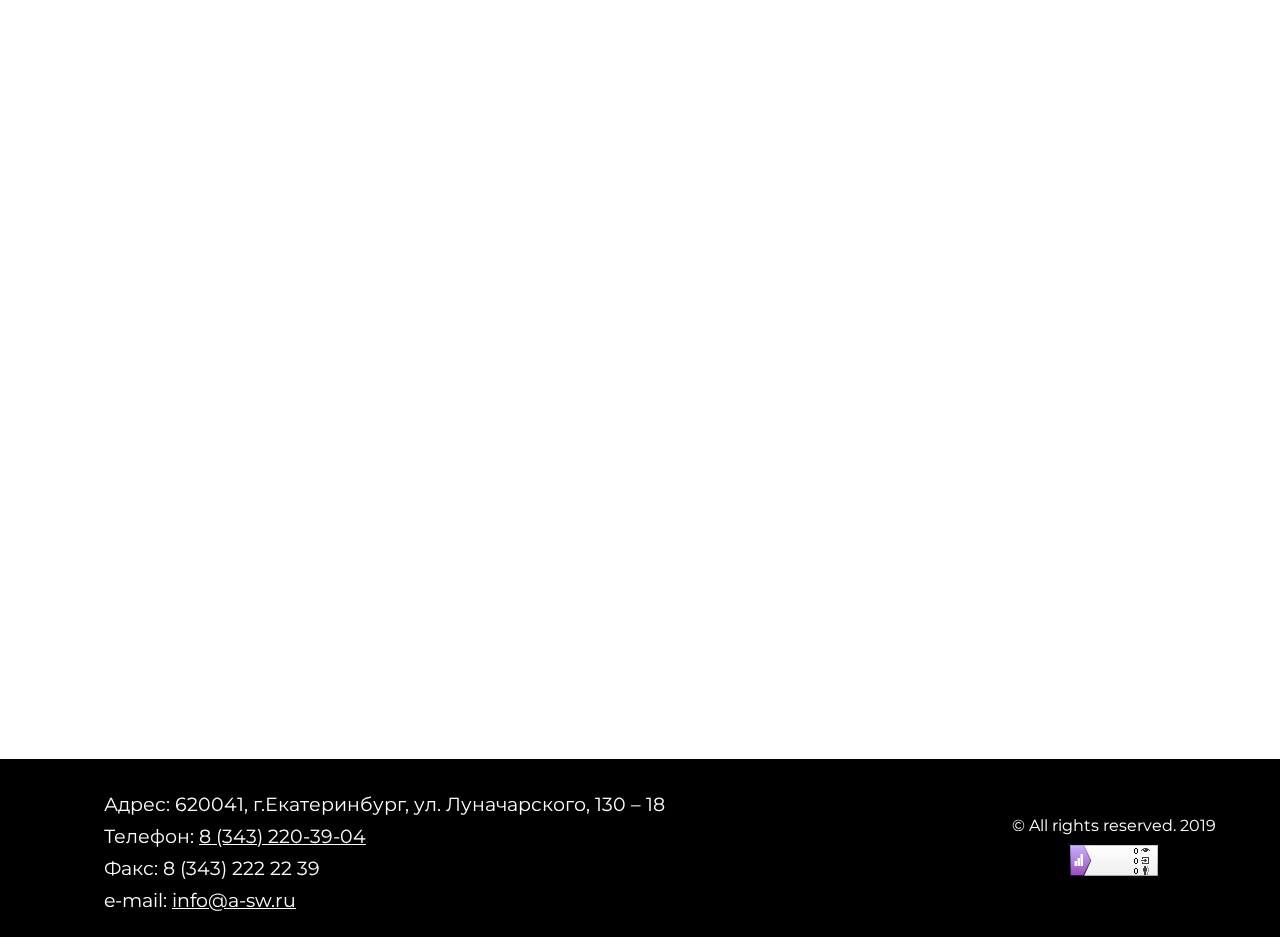
==== commit 9ee14a48: "все сделано" ====
--- a/src/index.html
+++ b/src/index.html
@@ -18,7 +18,11 @@
                 </div>
             </div>
 
-            <button></button>
+            <!-- <div class="to-top">
+                <a class="to-top__button" href="#top"></a>
+            </div> -->
+
+<button class="btn-top" title="to top"> Наверх</button>
 
         <div class="popup">
             <div class="popup-card popup-card-form">
@@ -45,7 +49,7 @@
             </div>
         </div>
         
-        <section class="top">
+        <section class="top" id="top">
             <div class="pre-header">
                 <div class="pre-header__info">
                     <a href="tel:8(343)220-39-04">8(343)220-39-04</a>
--- a/src/css/style.css
+++ b/src/css/style.css
@@ -43,6 +43,12 @@
   background-color: transparent;
   border: none;
   cursor: pointer;
+}
+
+.btn-top {
+  display: none;
+  position: fixed;
+  bottom: 2rem;
 }
 
 @media (max-width: 720px) {
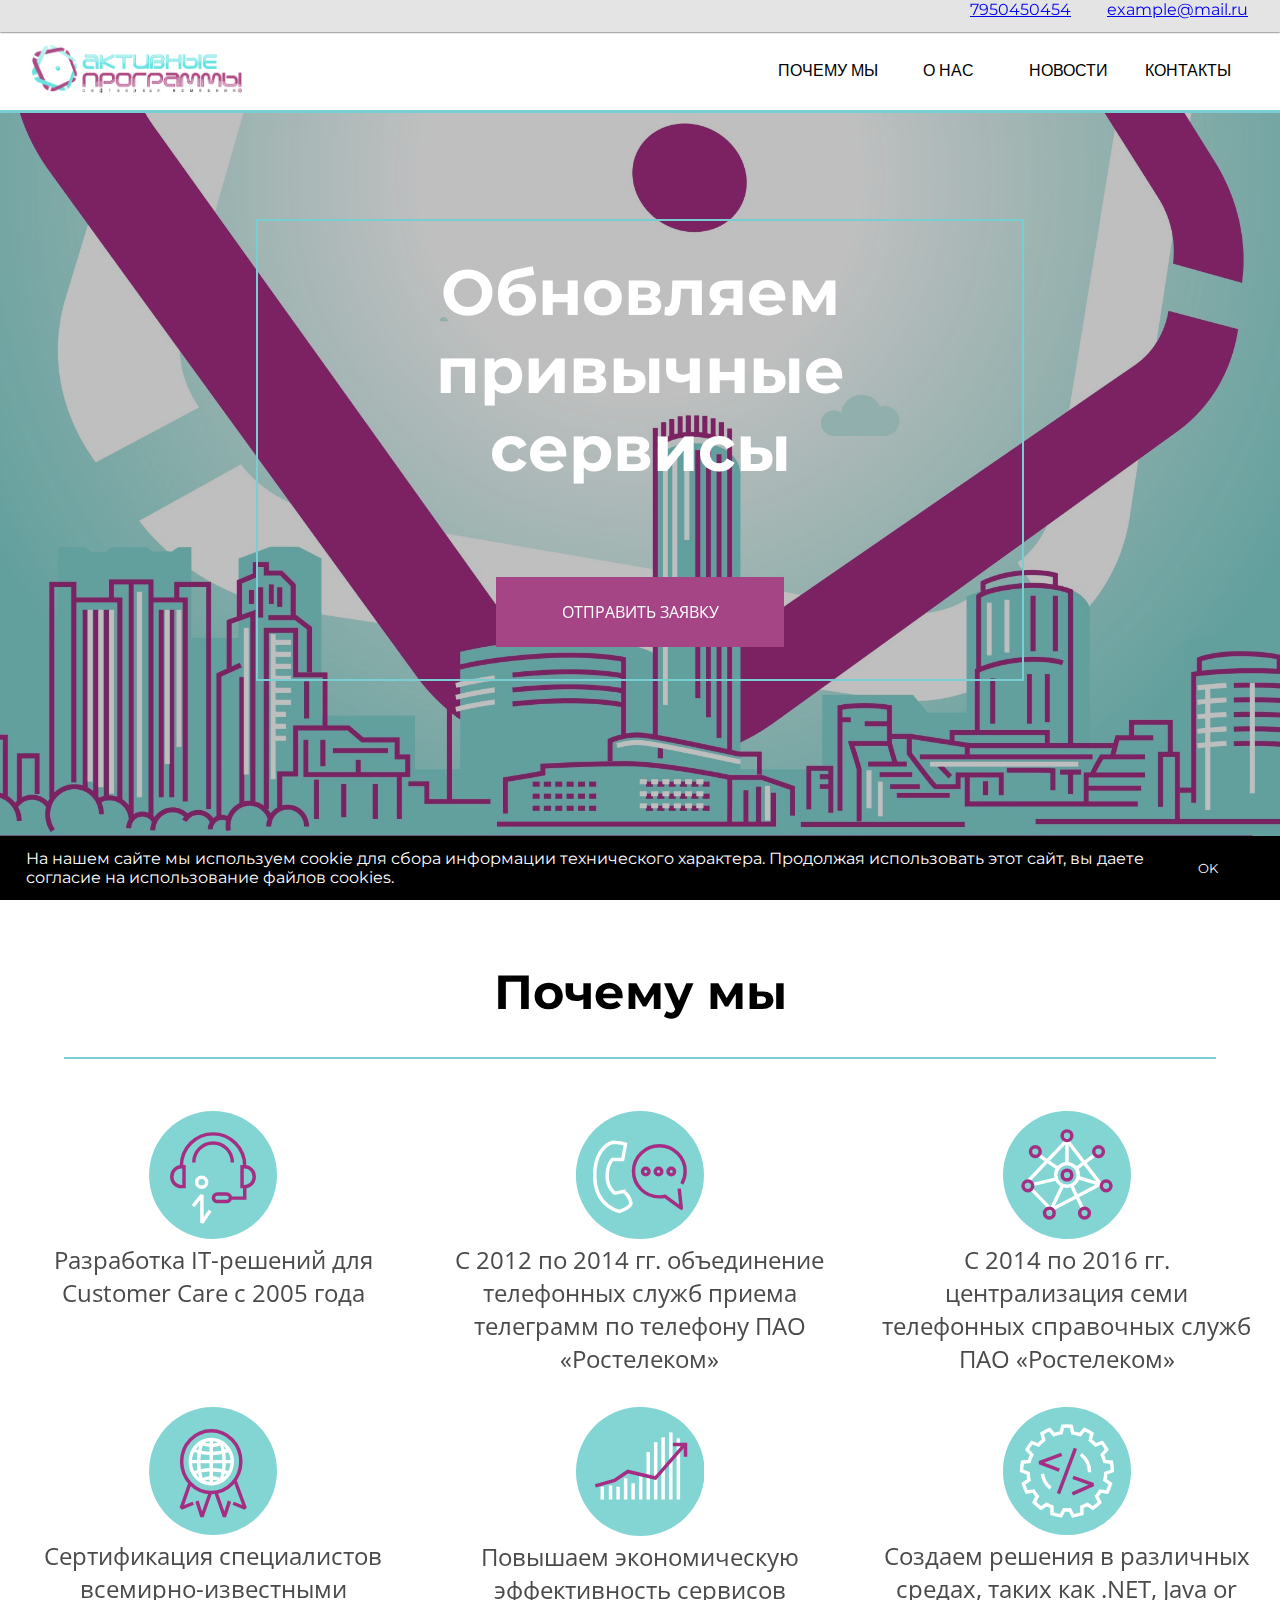
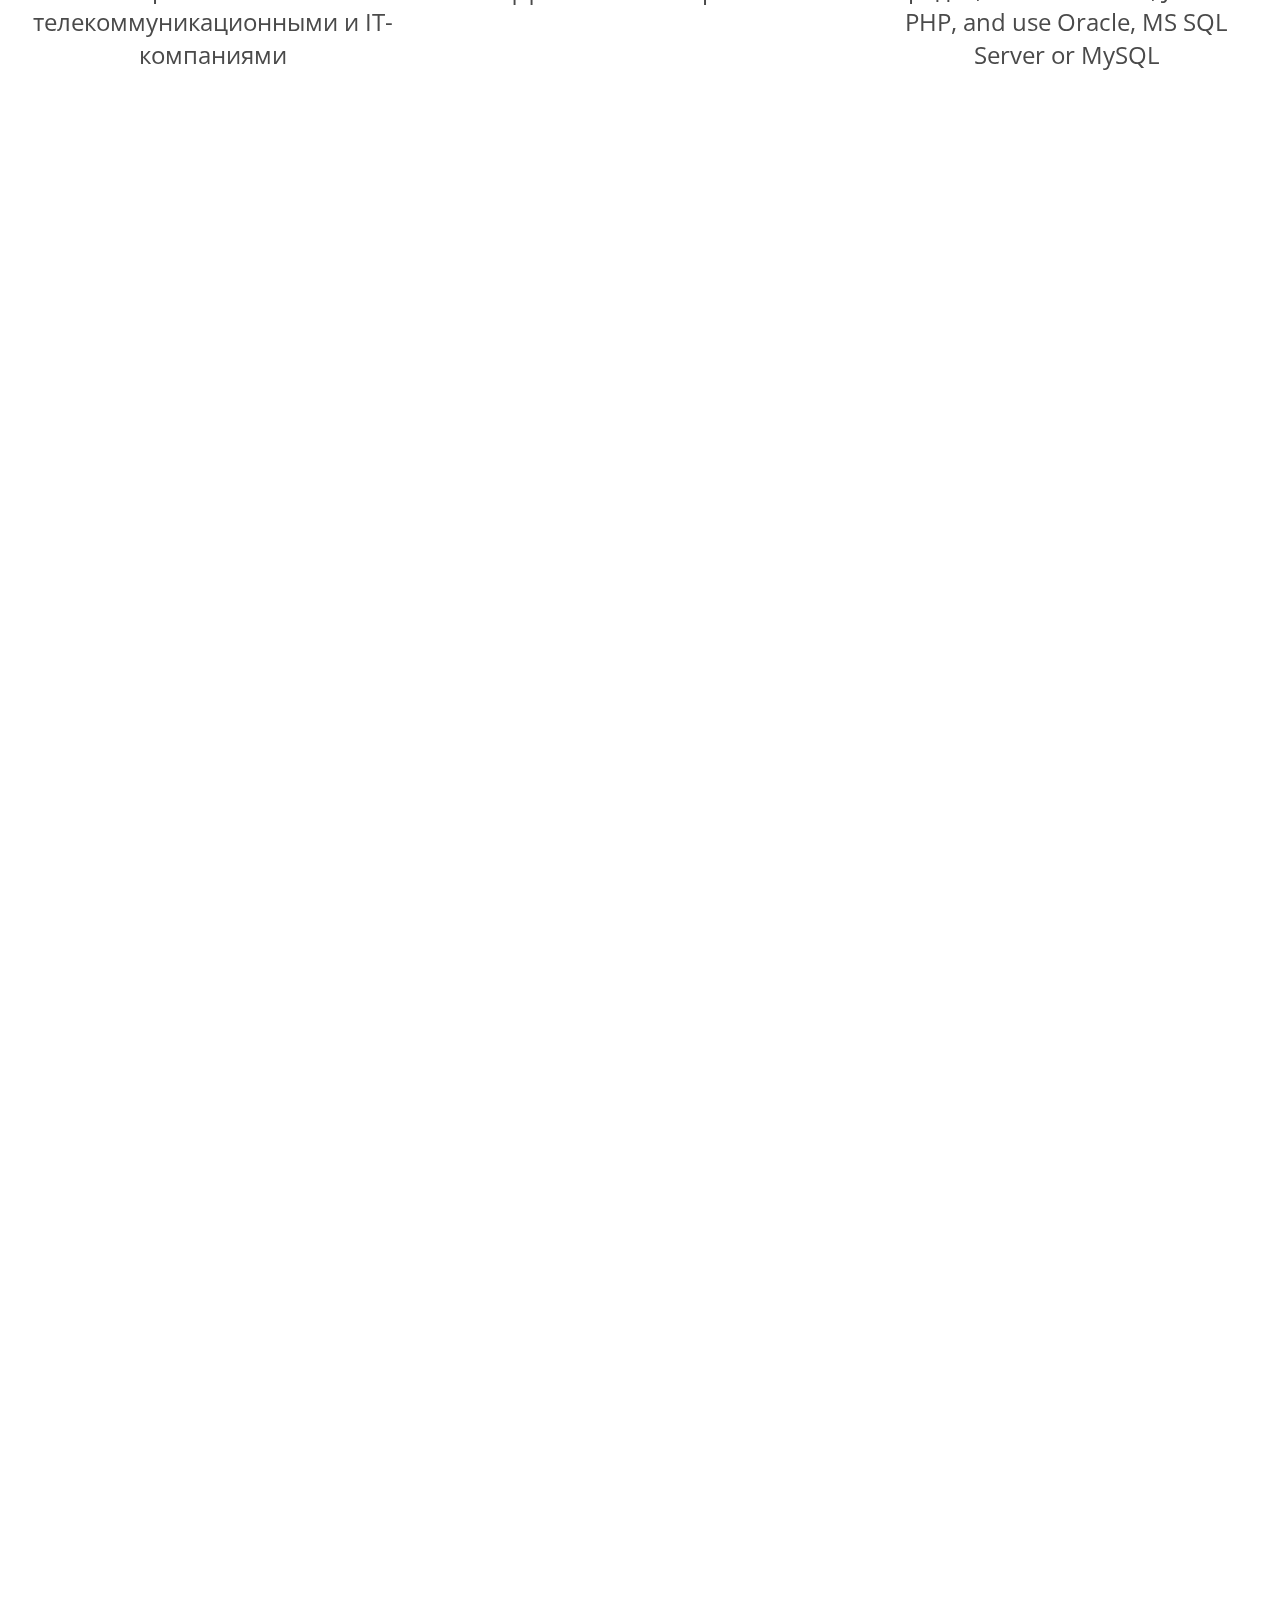
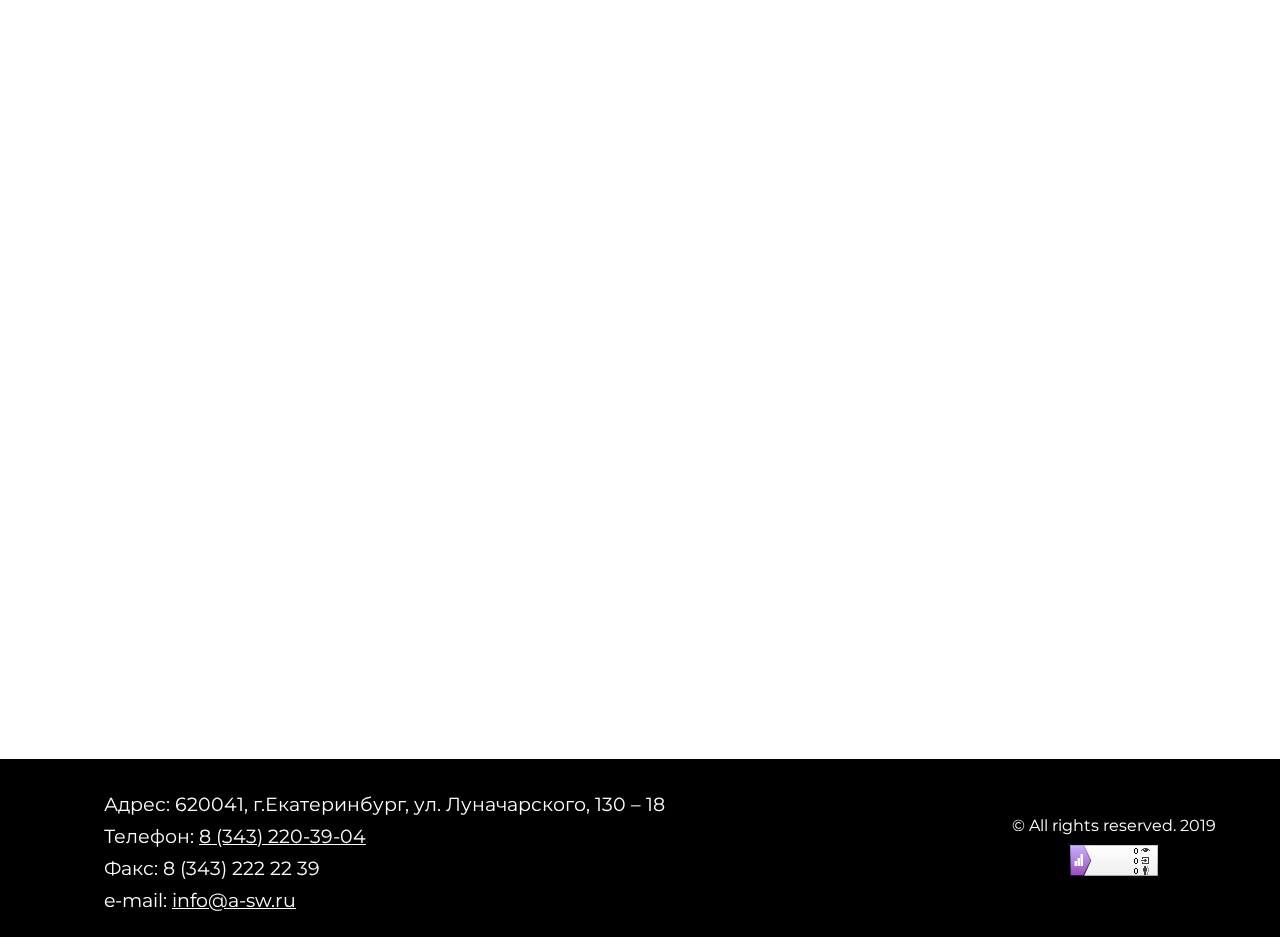
==== commit ddf27b64: "top" ====
--- a/src/index.html
+++ b/src/index.html
@@ -7,7 +7,6 @@
         <link rel="stylesheet" href="css/style.css">
         <link rel="stylesheet" href="css/animations.css">
         <link href="https://fonts.googleapis.com/css?family=Arimo|Noto+Serif+TC" rel="stylesheet">
-        <link href="https://fonts.googleapis.com/css?family=Comfortaa" rel="stylesheet">
         <title>Активные Программы</title>
     </head>
     <body>
@@ -18,11 +17,7 @@
                 </div>
             </div>
 
-            <!-- <div class="to-top">
-                <a class="to-top__button" href="#top"></a>
-            </div> -->
-
-<button class="btn-top" title="to top"> Наверх</button>
+        <button class="btn-top" title="to top"> Наверх</button>
 
         <div class="popup">
             <div class="popup-card popup-card-form">
@@ -52,8 +47,8 @@
         <section class="top" id="top">
             <div class="pre-header">
                 <div class="pre-header__info">
-                    <a href="tel:8(343)220-39-04">8(343)220-39-04</a>
-                    <a href="mailto:info@a-sw.ru" class="pre-header__info-mail">info@a-sw.ru</a>
+                    <a href="tel:+79222222222">7950450454</a>
+                    <a href="mailto:example@mail.ru" class="pre-header__info-mail">example@mail.ru</a>
                 </div>
             </div>
             <header class="header">
--- a/src/css/style.css
+++ b/src/css/style.css
@@ -49,6 +49,20 @@
   display: none;
   position: fixed;
   bottom: 2rem;
+  right: 2rem;
+  z-index: 100;
+  border: none;
+  outline: none;
+  background-color: black;
+  color: white;
+  padding: 1rem 2rem;
+  border-radius: 10px;
+  -webkit-transition: all 0.4s ease-in-out;
+  transition: all 0.4s ease-in-out;
+}
+
+.btn-top:hover {
+  background-color: grey;
 }
 
 @media (max-width: 720px) {
@@ -172,8 +186,6 @@
 .top .content__headline {
   color: #ffffff;
   margin-bottom: 10vh;
-  font-family: 'Comfortaa', cursive, 'Segoe UI', Tahoma, Geneva, Verdana, sans-serif;
-  font-weight: 400;
 }
 
 .top .content__button {
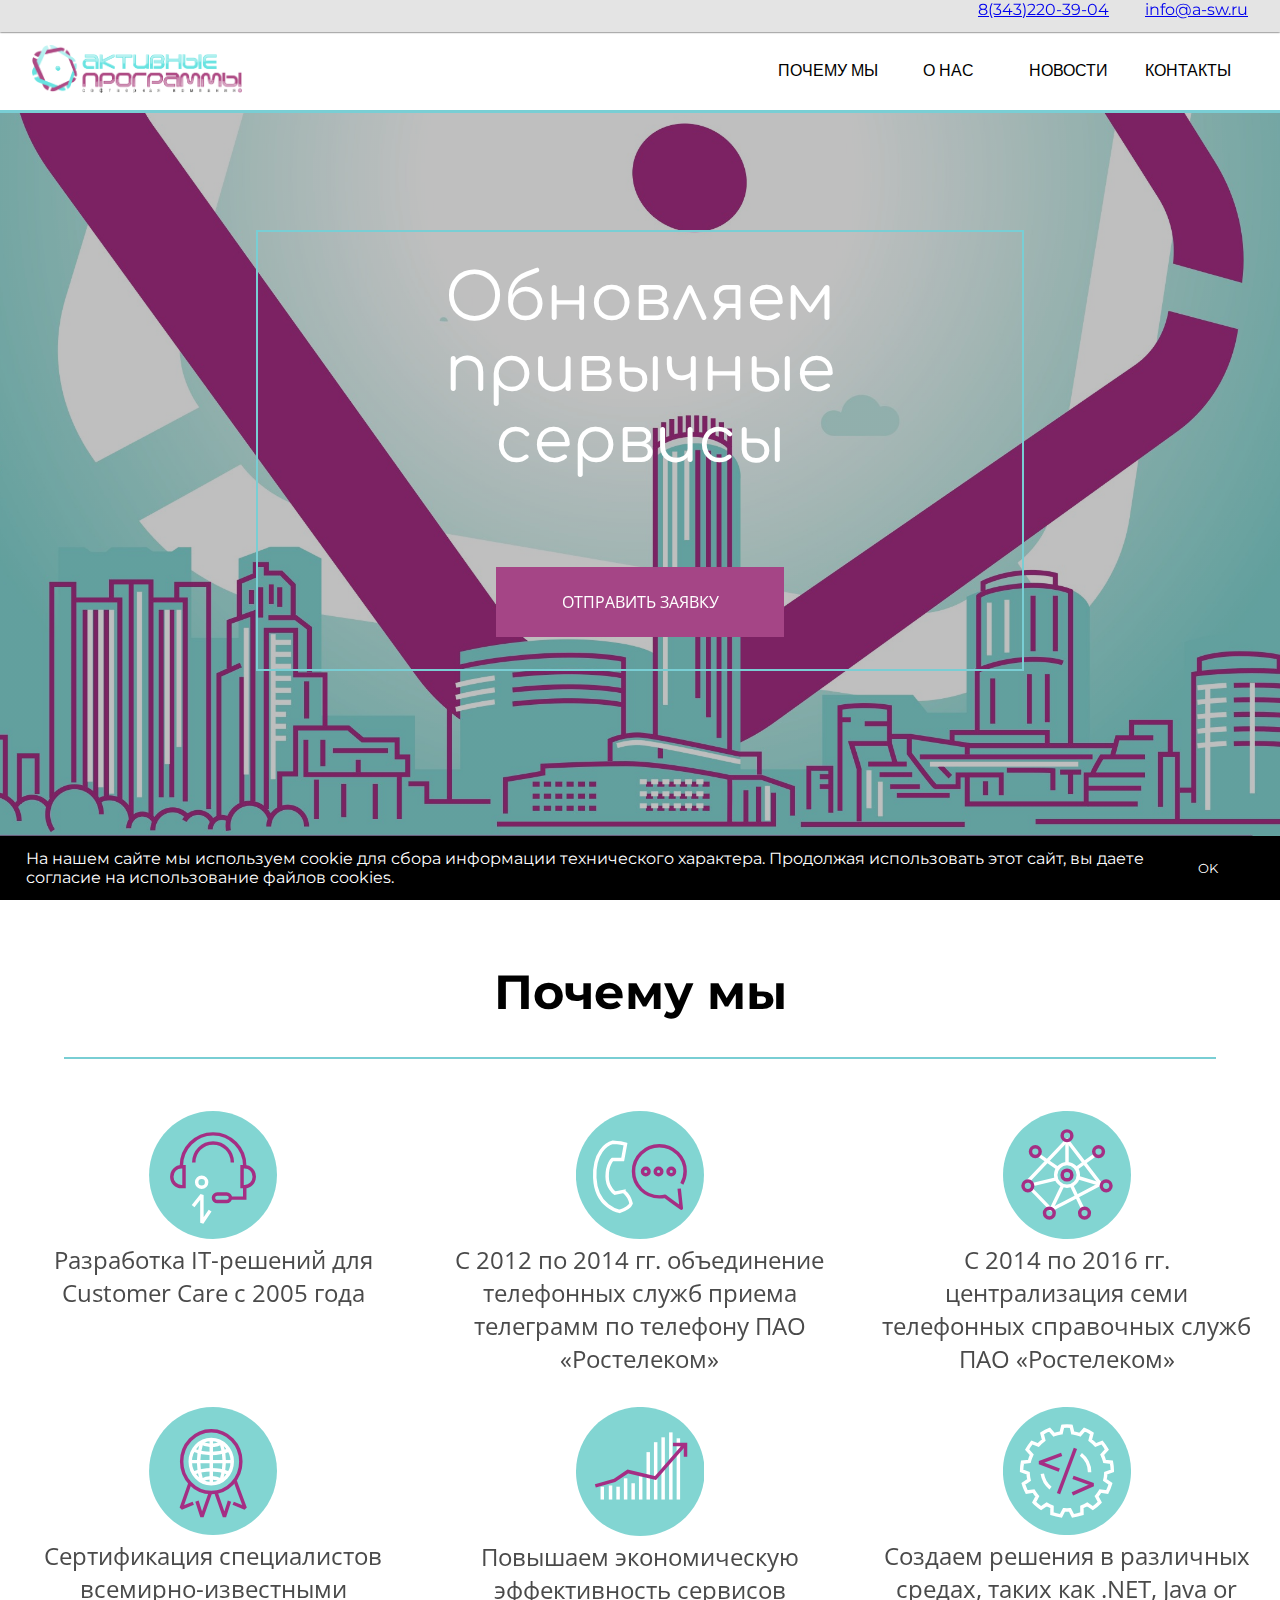
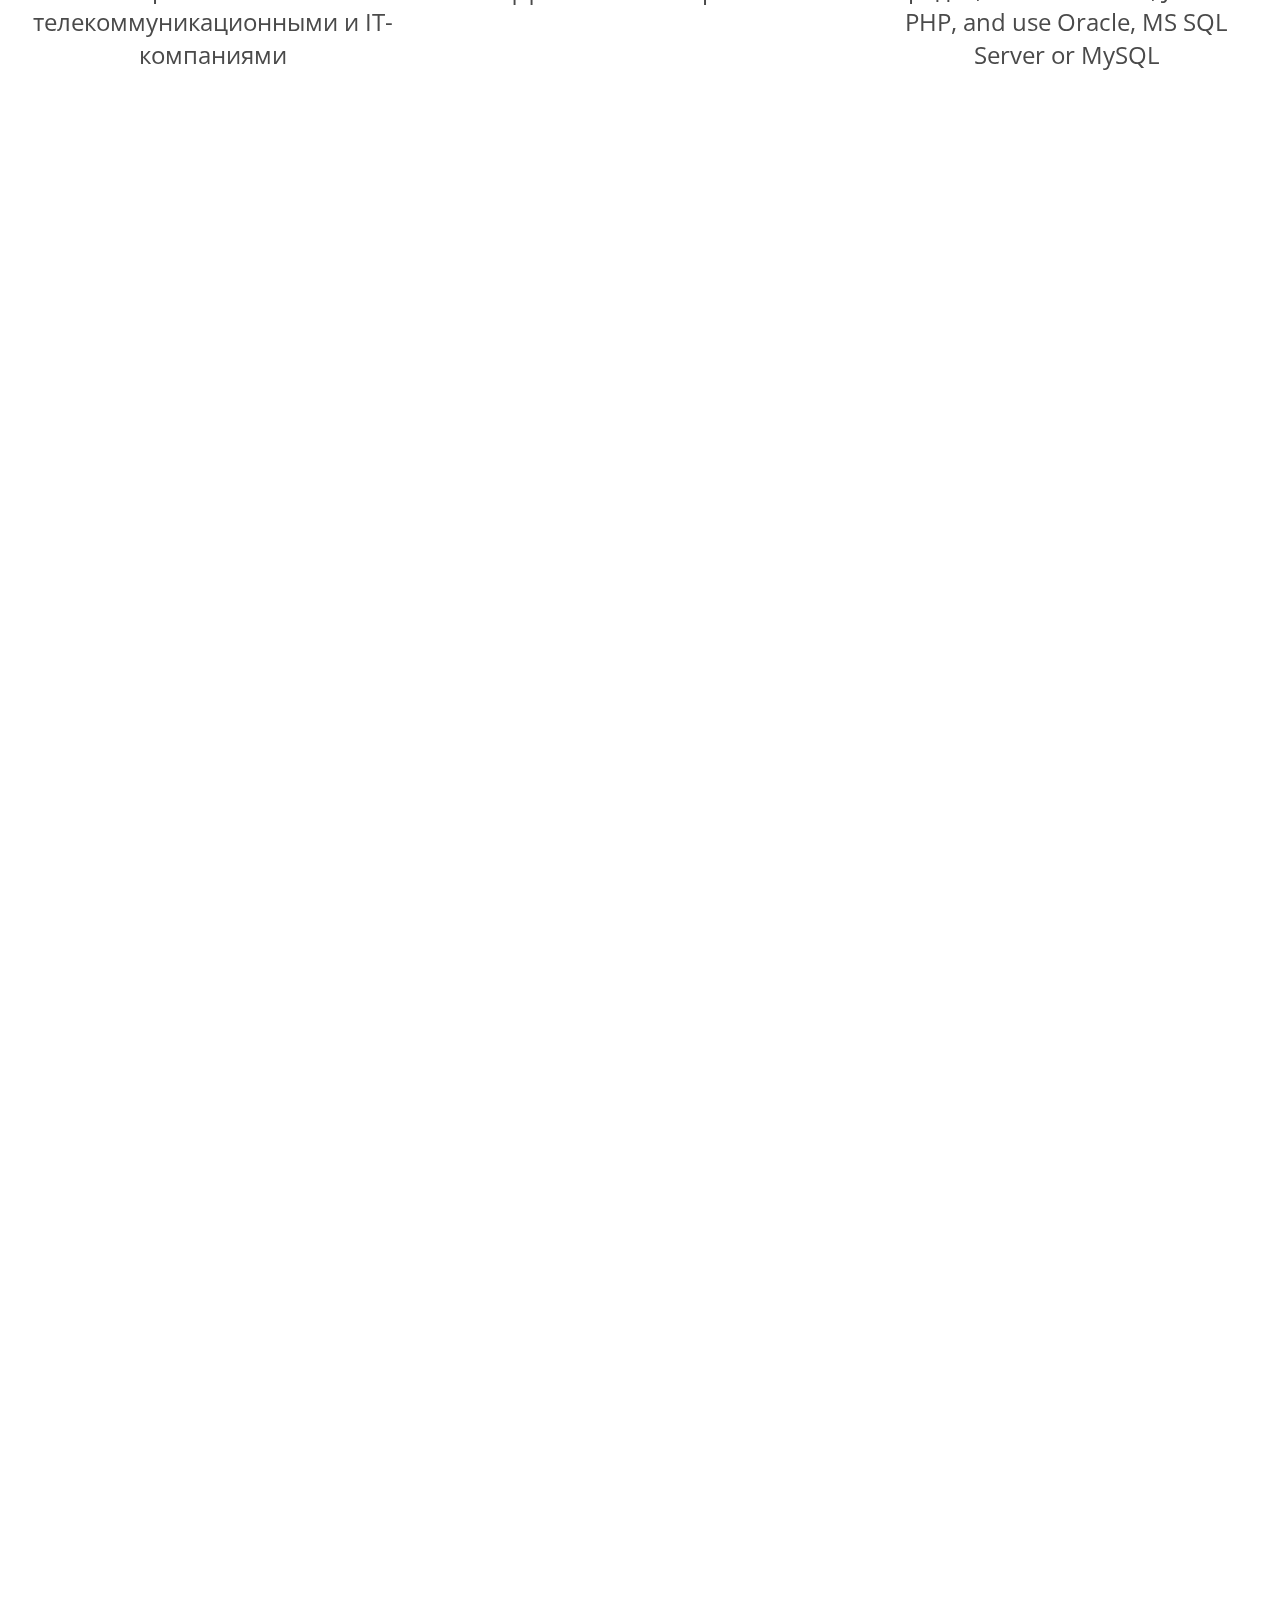
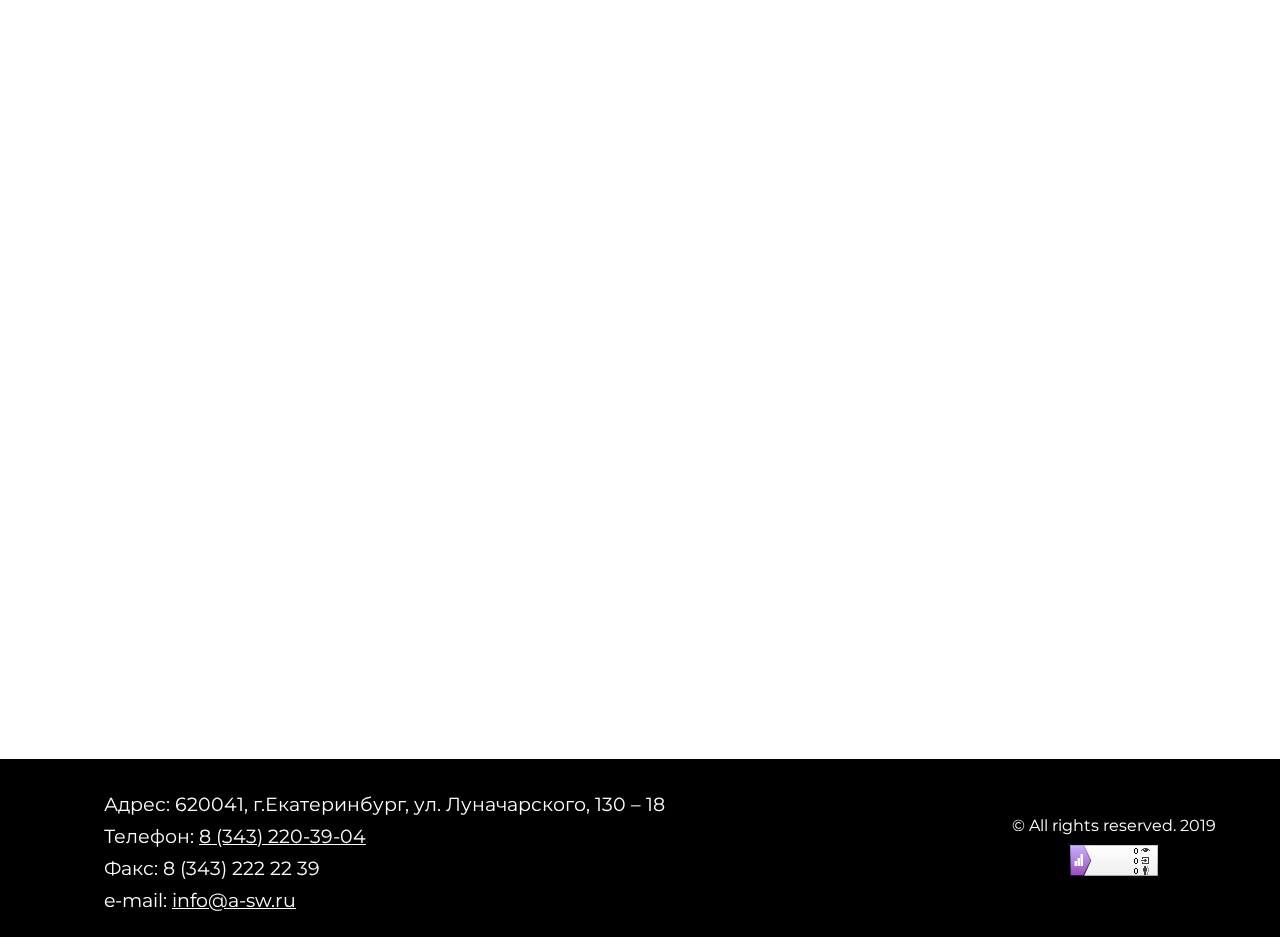
==== commit af4a4266: "top" ====
--- a/src/index.html
+++ b/src/index.html
@@ -7,6 +7,7 @@
         <link rel="stylesheet" href="css/style.css">
         <link rel="stylesheet" href="css/animations.css">
         <link href="https://fonts.googleapis.com/css?family=Arimo|Noto+Serif+TC" rel="stylesheet">
+        <link href="https://fonts.googleapis.com/css?family=Comfortaa" rel="stylesheet">
         <title>Активные Программы</title>
     </head>
     <body>
@@ -47,8 +48,8 @@
         <section class="top" id="top">
             <div class="pre-header">
                 <div class="pre-header__info">
-                    <a href="tel:+79222222222">7950450454</a>
-                    <a href="mailto:example@mail.ru" class="pre-header__info-mail">example@mail.ru</a>
+                    <a href="tel:8(343)220-39-04">8(343)220-39-04</a>
+                    <a href="mailto:info@a-sw.ru" class="pre-header__info-mail">info@a-sw.ru</a>
                 </div>
             </div>
             <header class="header">
--- a/src/css/style.css
+++ b/src/css/style.css
@@ -186,6 +186,8 @@
 .top .content__headline {
   color: #ffffff;
   margin-bottom: 10vh;
+  font-family: 'Comfortaa', cursive, 'Segoe UI', Tahoma, Geneva, Verdana, sans-serif;
+  font-weight: 400;
 }
 
 .top .content__button {
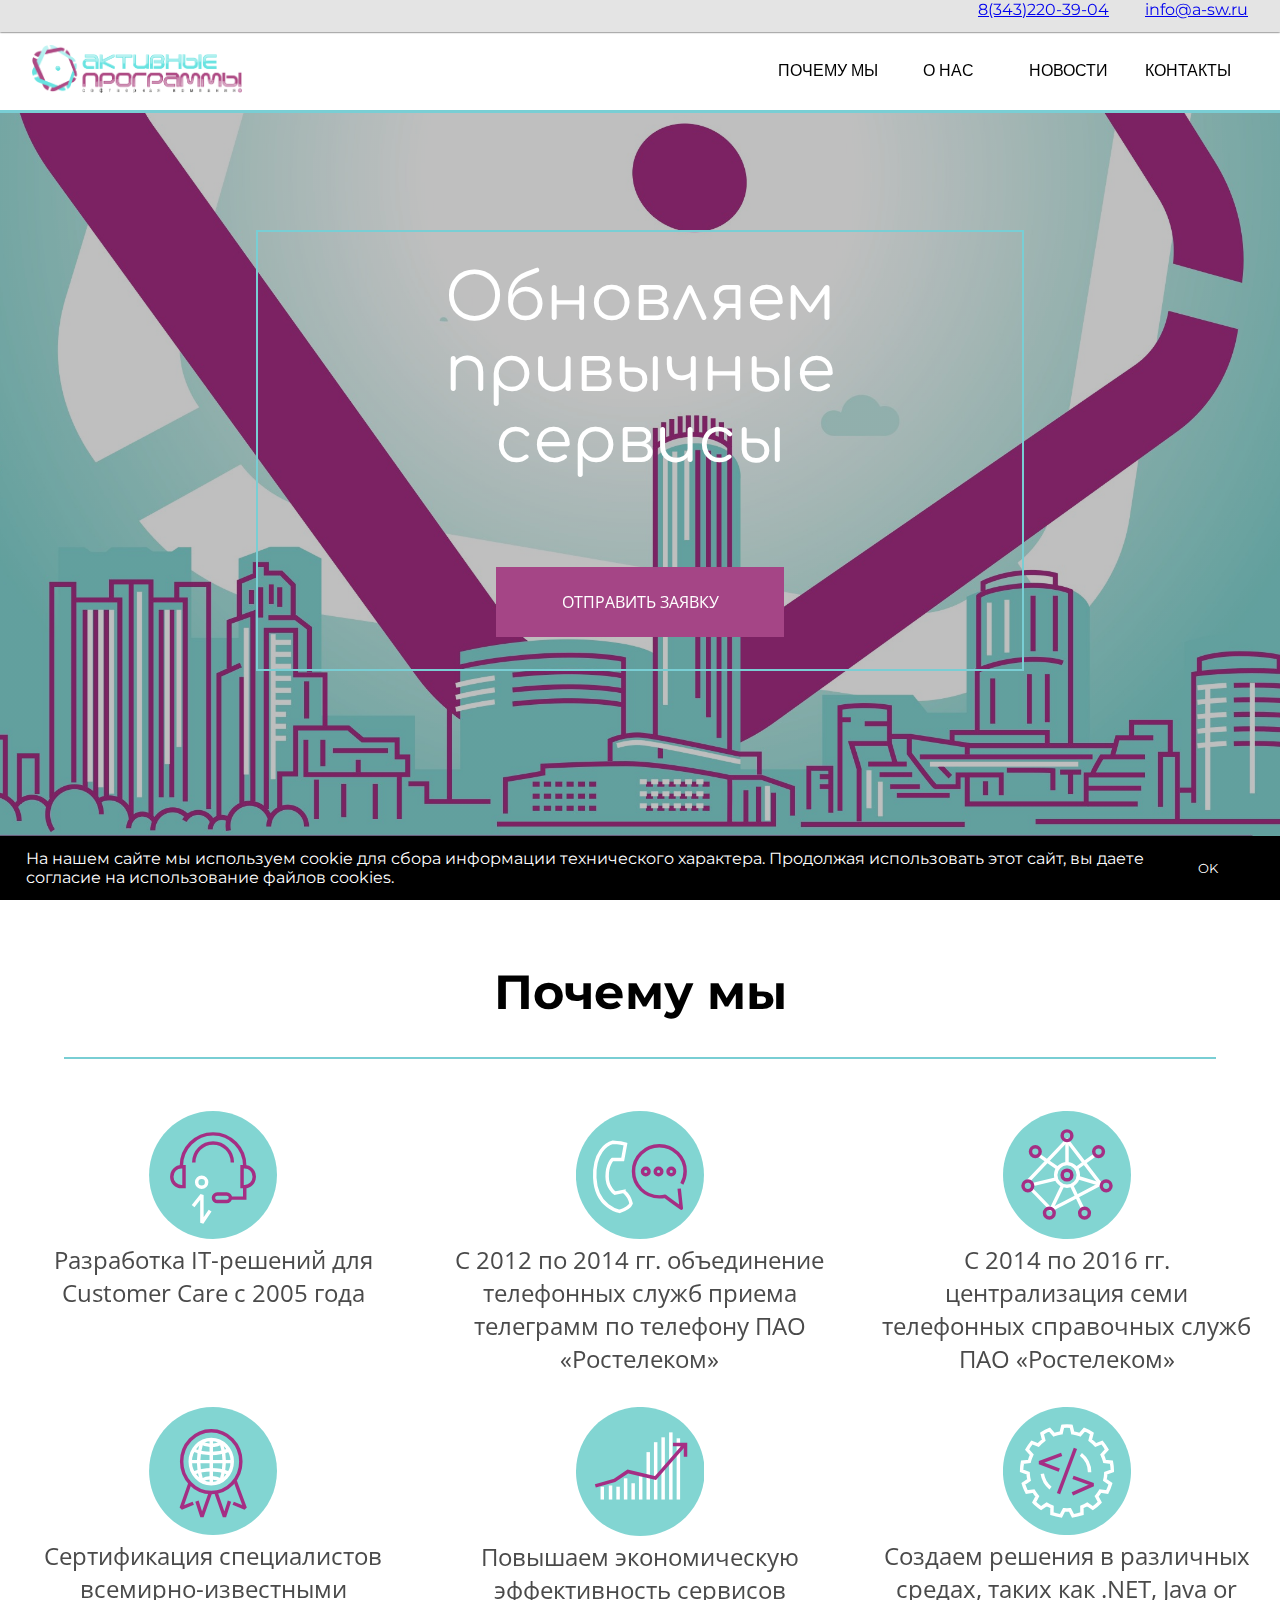
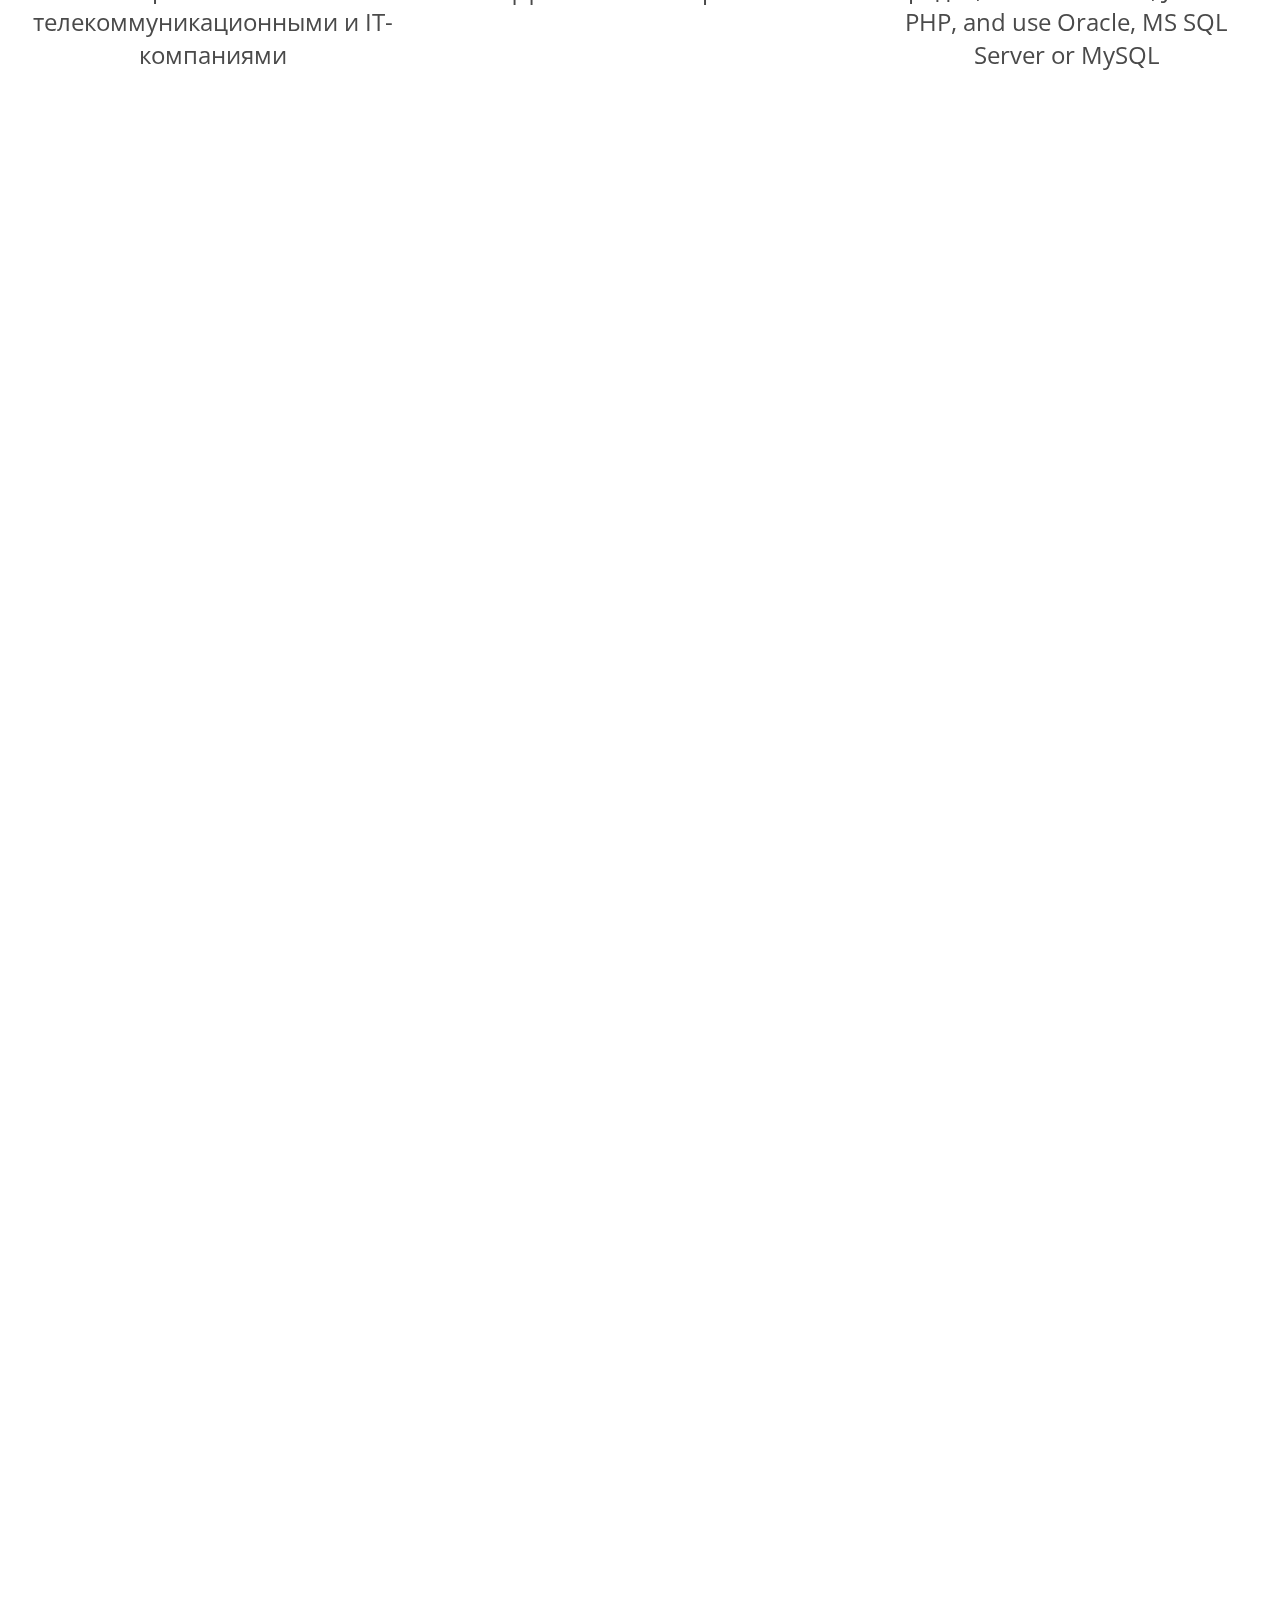
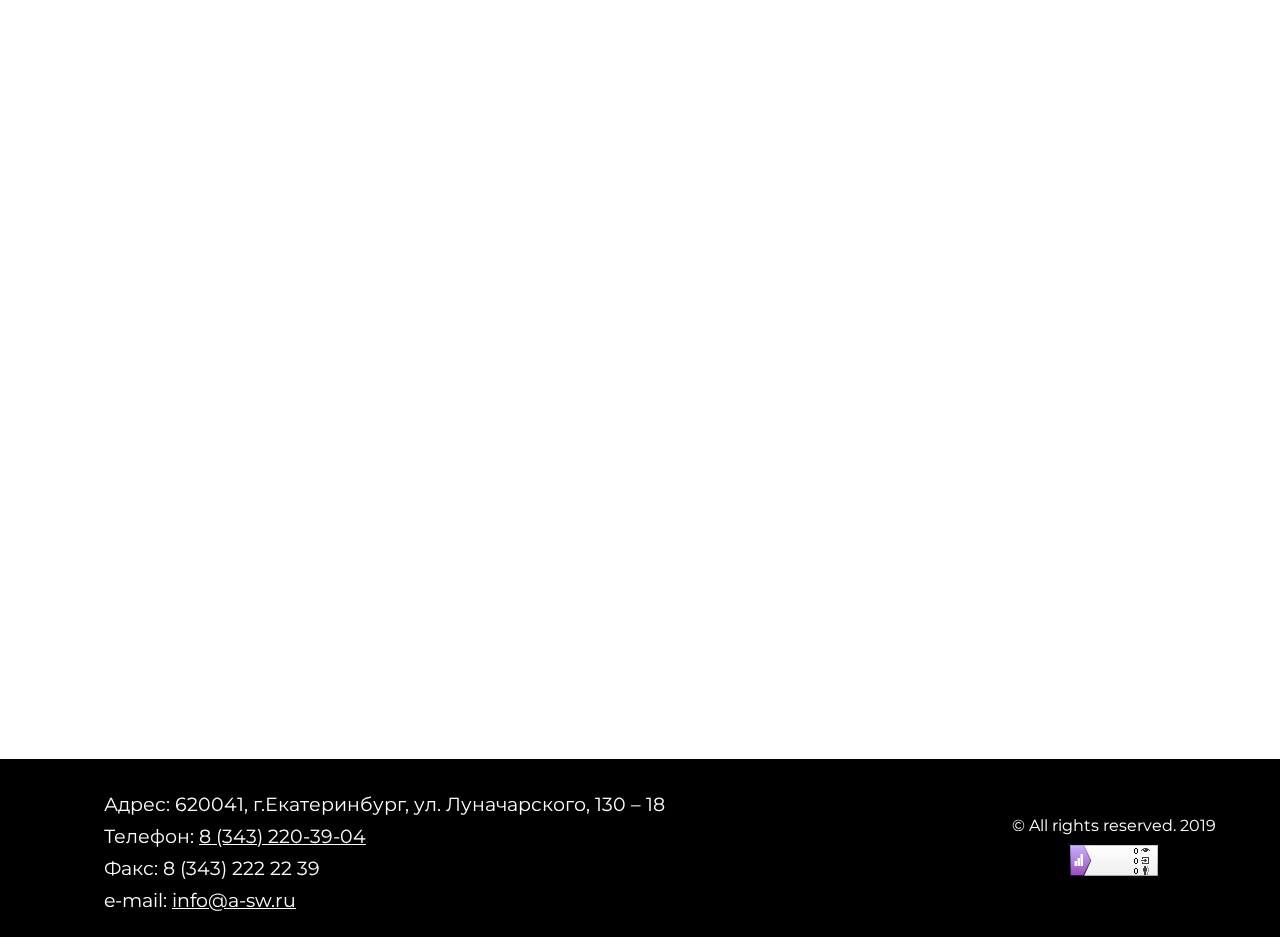
==== commit 033b2965: "zhopa" ====
--- a/src/index.html
+++ b/src/index.html
@@ -11,7 +11,7 @@
         <title>Активные Программы</title>
     </head>
     <body>
-            <div class="fixed-background"></div>
+            <div class="fixed-background" id="fixed-background"></div>
             <div id="loaderArea" class="loaderArea">
                 <div id="load" class="load">
                     <hr><hr><hr><hr>
@@ -254,6 +254,8 @@
     <script src="js/scroll.js"></script>
     <script src="js/cookie.js"></script>
     <script src="js/loader.js"></script>
+    <script src="js/bg.js"></script>
+
     <script>
         wow = new WOW(
         {
--- a/src/css/style.css
+++ b/src/css/style.css
@@ -48,21 +48,30 @@
 .btn-top {
   display: none;
   position: fixed;
-  bottom: 2rem;
-  right: 2rem;
-  z-index: 100;
+  bottom: 4rem;
+  right: 3rem;
+  z-index: 20;
   border: none;
   outline: none;
   background-color: black;
   color: white;
-  padding: 1rem 2rem;
-  border-radius: 10px;
-  -webkit-transition: all 0.4s ease-in-out;
-  transition: all 0.4s ease-in-out;
+  padding: 0.8rem 1rem;
+  border-radius: 8px;
+  cursor: pointer;
+  -webkit-box-shadow: 0 0 5px  grey;
+          box-shadow: 0 0 5px  grey;
 }
 
 .btn-top:hover {
   background-color: grey;
+}
+
+@media (max-width: 900px) {
+  .btn-top {
+    bottom: 2rem;
+    right: 2rem;
+    padding: 0.4rem 0.5rem;
+  }
 }
 
 @media (max-width: 720px) {
@@ -205,7 +214,7 @@
   background: -webkit-gradient(linear, left top, right top, color-stop(100%, rgba(0, 0, 0, 0.25)), to(transparent)), url("../images/city.jpg") no-repeat center;
   background: linear-gradient(to right, rgba(0, 0, 0, 0.25) 100%, transparent), url("../images/city.jpg") no-repeat center;
   width: 100vw;
-  height: 100vh;
+  height: 100%;
   background-size: cover;
 }
 
@@ -911,6 +920,7 @@
   -webkit-box-align: center;
       -ms-flex-align: center;
           align-items: center;
+  z-index: 30;
 }
 
 .cookie__text {
